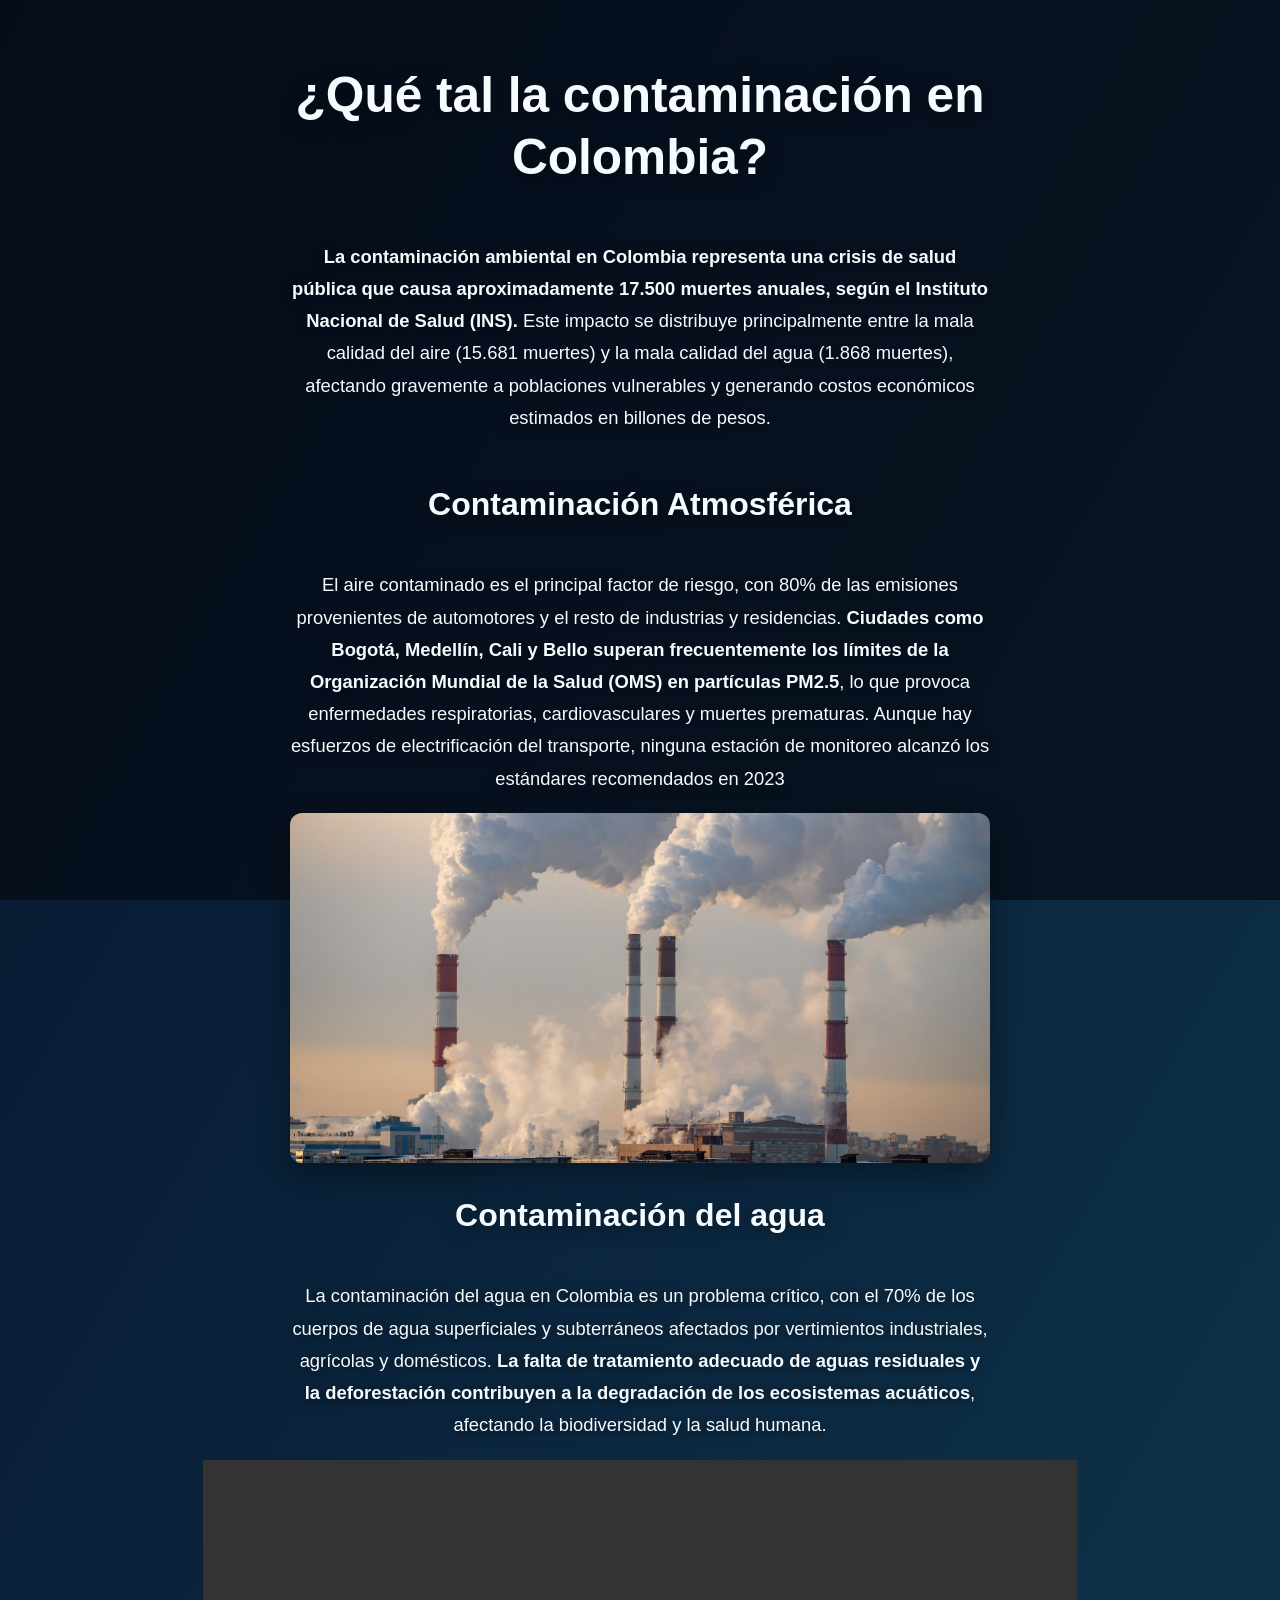
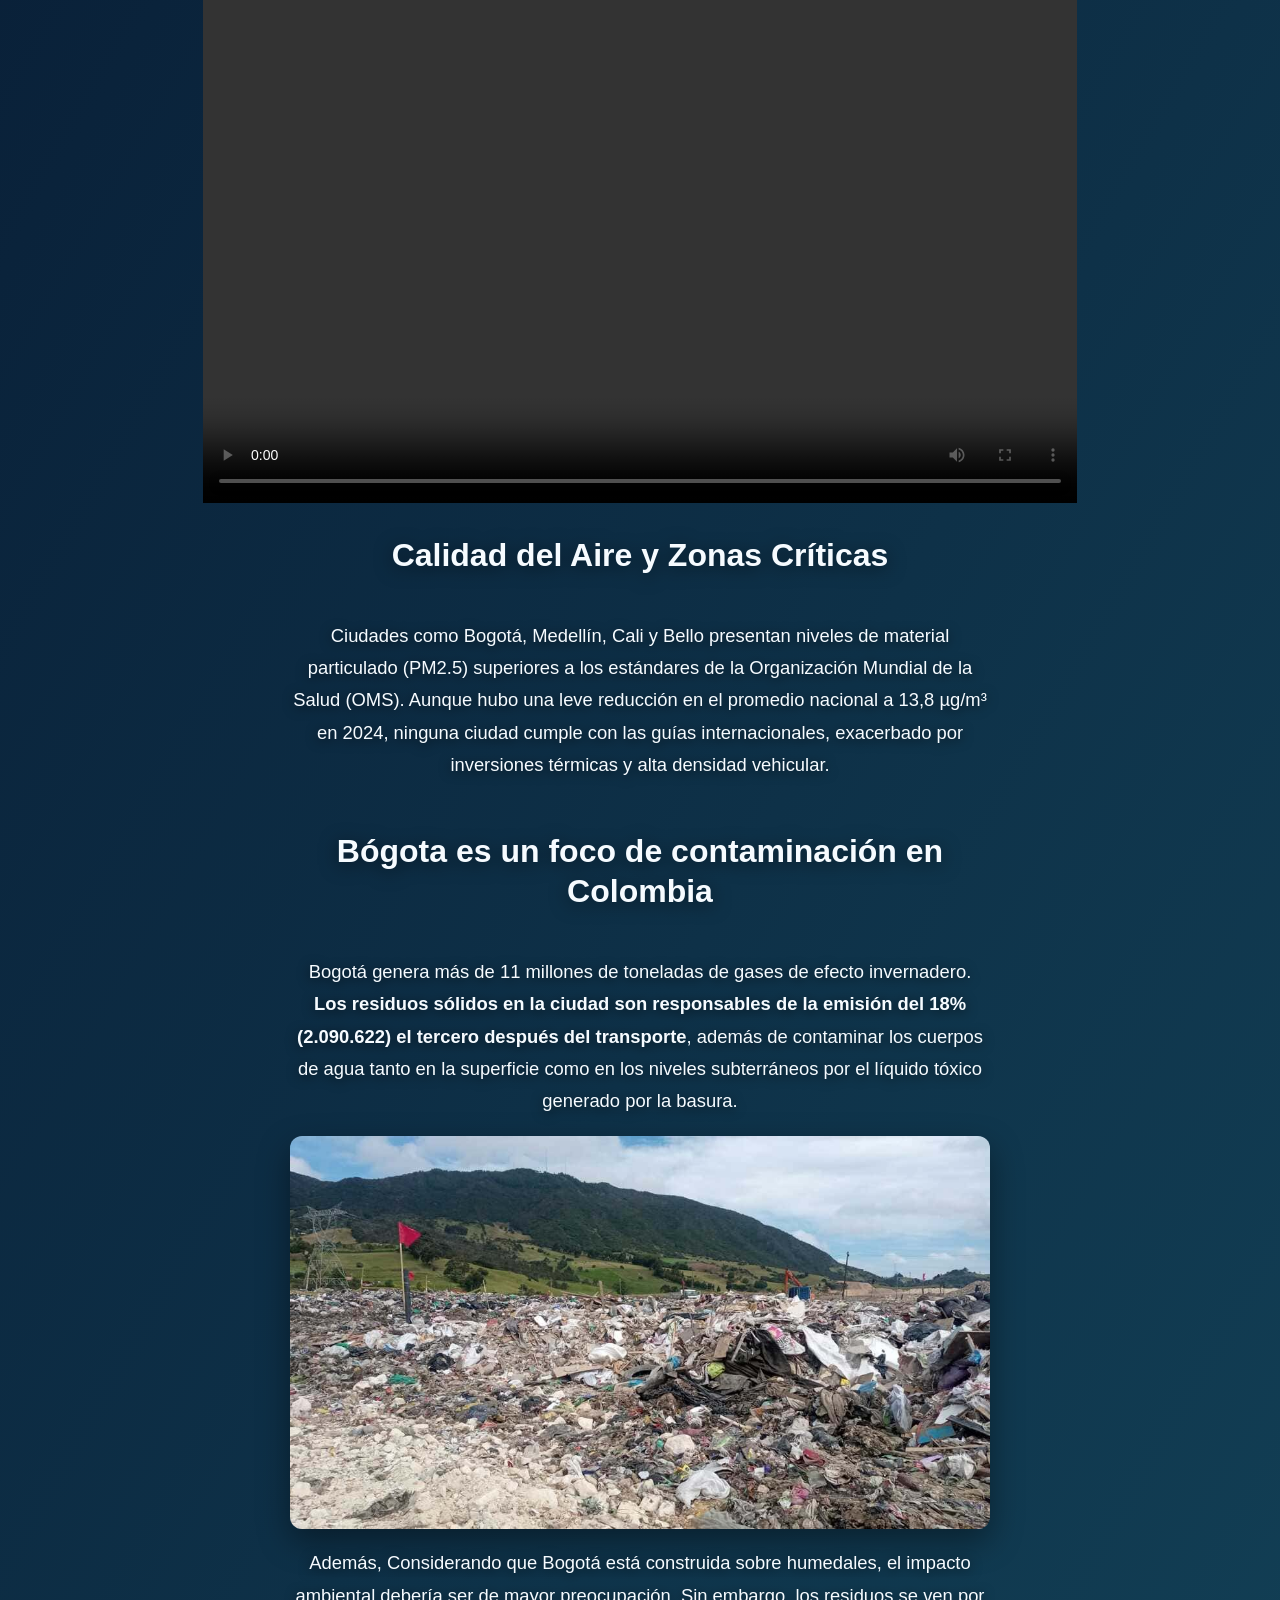
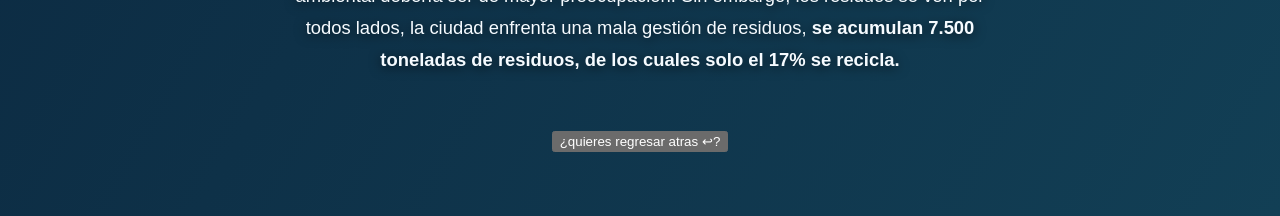
==== clase1.html @ 29dd5e0a "Actualización del proyecto" ====
<html>
    <head>
        <meta charset="UTF-8">
        <meta name="viewport" content="width=device-width, initial-scale=1.0">
        <link rel="stylesheet" href="estilos2.css">
        <title>Contaminación en Colombia</title>
    </head>
    <body>
        

        <canvas id="tendrils-canvas" aria-hidden="true"></canvas>
        <h1><strong>¿Qué tal la contaminación en Colombia?</strong></h1>
        
        <p><strong>La contaminación ambiental en Colombia representa una crisis de salud pública que causa aproximadamente 
        17.500 muertes anuales, según el Instituto Nacional de Salud (INS).</strong>  Este impacto se distribuye principalmente entre la mala calidad del aire 
        (15.681 muertes) y la mala calidad del agua (1.868 muertes), afectando gravemente a poblaciones vulnerables y generando costos económicos 
        estimados en billones de pesos.</p>

        <h2><strong>Contaminación Atmosférica</strong></h2>

        <p> El aire contaminado es el principal factor de riesgo, con 80% de las emisiones provenientes de 
        automotores y el resto de industrias y residencias. <strong> Ciudades como Bogotá, Medellín, Cali y Bello superan frecuentemente los límites de la 
        Organización Mundial de la Salud (OMS) en partículas PM2.5</strong>, lo que provoca enfermedades respiratorias, cardiovasculares y muertes prematuras.  
        Aunque hay esfuerzos de electrificación del transporte, ninguna estación de monitoreo alcanzó los 
        estándares recomendados en 2023</p>

        <img id="residuos3" src="residuos3.jpg" alt="Contaminación Ambiental" width="500" height="320">

        <h2><strong>Contaminación del agua</strong></h2>
        <p>La contaminación del agua en Colombia es un problema crítico, con el 70% de los cuerpos de agua superficiales y subterráneos 
            afectados por vertimientos industriales, agrícolas y domésticos. <strong> La falta de tratamiento adecuado de aguas residuales y la deforestación contribuyen a la degradación de los ecosistemas acuáticos</strong>, afectando la biodiversidad y la salud humana.</p>

        <video controls>
            <source src="video2.mp4" type="video/mp4">
                    </video>

        <h2><strong>Calidad del Aire y Zonas Críticas</strong></h2> 
        <p>Ciudades como Bogotá, Medellín, Cali y Bello presentan niveles de material particulado (PM2.5) superiores a los estándares de la Organización Mundial 
            de la Salud (OMS).  Aunque hubo una leve reducción en el promedio nacional a 13,8 µg/m³ en 2024, 
            ninguna ciudad cumple con las guías internacionales, exacerbado por inversiones térmicas y alta densidad vehicular. </p>

        <h2><strong>Bógota es un foco de contaminación en Colombia</strong></h2>

        <p>Bogotá genera más de 11 millones de toneladas de gases de efecto invernadero.<strong> Los residuos sólidos en la ciudad son responsables de la emisión del 18% (2.090.622) 
            el tercero después del transporte</strong>, además de contaminar los cuerpos de agua tanto en la superficie como en los niveles 
            subterráneos por el líquido tóxico generado por la basura.</p>

            <img id="residuos5" src="residuos5.jpg" alt="Contaminación Ambiental" width="312" height="200">
        
        <p>Además, Considerando que Bogotá está construida sobre humedales, el impacto ambiental debería ser de mayor preocupación.
        Sin embargo, los residuos se ven por todos lados, 
        la ciudad enfrenta una mala gestión de residuos, <strong> se acumulan 7.500 toneladas de residuos, 
        de los cuales solo el 17% se recicla.</strong></p>

        <p></p>
       

        <!-- DEYMAR NECESITO QUE LO SIGUIENTE SI O SI LO DEGE DE ULTIMO QUE ES EL BOTON DE RETORNO A LA PAGINA ANTERIORMENTE VISITADA-->

      <button id="btn-back"> ¿quieres regresar atras ↩? </button> 
      <!--btn-back es un identificador cuya fucion es asiganrle al boton un valor determinado, en este caso es "atras" o "back"-->
      <div id="preview-box"> 
        <iframe id="preview-iframe" src="" tittle= "vista previa"></iframe> <!--iframe Significa Inline Frame (marco en línea) 🖼️. Es una etiqueta especial que actúa como una "ventana" dentro de tu página web para cargar y mostrar otro documento HTML.-->
   
      </div>
      <script src="index.js"></script>
    </body>
</html>
---- estilos2.css ----
:root {
    color-scheme: dark;
}

html {
    min-height: 100%;
    overflow-x: hidden;
}

body {
    width: 100%;
    min-height: 100vh;
    margin: 0;
    padding: 32px 16px 64px;
    box-sizing: border-box;
    overflow-x: hidden;
    display: flex;
    flex-direction: column;
    align-items: center;
    text-align: center;
    color: #f6fbff;
    font-family: 'Orbitron', 'Inter', Arial, sans-serif;
    background: linear-gradient(120deg, #06152e, #123f55, #552d5f, #8c3d52, #124d5e, #06152e);
    background-size: 500% 500%;
    animation: cambiarFondo 18s ease infinite;

}

body::before {
    content: "";
    position: fixed;
    inset: 0;
    z-index: -1;
    pointer-events: none;
    background: rgba(2, 6, 18, 0.36);
}

#tendrils-canvas {
    position: fixed;
    inset: 0;
    z-index: 0;
    width: 100%;
    height: 100%;
    pointer-events: none;
}

body > :not(#tendrils-canvas) {
    position: relative;
    z-index: 1;
}

h1,
h2,
p,
img,
iframe {
    width: min(calc(100% - 16px), 700px);
    max-width: 100%;
    margin-left: auto;
    margin-right: auto;
    box-sizing: border-box;
}

h1,
h2 {
    line-height: 1.25;
    text-shadow: 0 3px 18px rgba(0, 0, 0, 0.55);
}

h1 {
    font-size: clamp(2rem, 5vw, 3.1rem);
}

h2 {
    margin-top: 2rem;
    font-size: clamp(1.35rem, 3vw, 2rem);
}

p {
    font-family: 'Inter', Arial, sans-serif;
    font-size: clamp(1rem, 1.8vw, 1.15rem);
    line-height: 1.75;
    text-shadow: 0 2px 12px rgba(0, 0, 0, 0.7);
}

img, iframe {
    height: auto;
    border-radius: 12px;
    box-shadow: 0 12px 32px rgba(0, 0, 0, 0.4);
    transition: transform 280ms ease, filter 280ms ease, box-shadow 280ms ease;
    will-change: transform, filter, box-shadow;
}

img:hover, iframe:hover
img:focus-visible, iframe:focus-visible {
    transform: translateY(-8px) scale(1.035);
    filter: brightness(1.28) saturate(1.3) contrast(1.08);
    box-shadow:
        0 0 10px rgba(255, 255, 255, 0.9),
        0 0 28px rgba(96, 218, 255, 0.8),
        0 18px 42px rgba(0, 0, 0, 0.65);
}

img:focus-visible, iframe:focus-visible {
    outline: 3px solid rgba(255, 255, 255, 0.95);
    outline-offset: 5px;
}

@keyframes cambiarFondo {
    0% { background-position: 0% 50%; }
    25% { background-position: 100% 20%; }
    50% { background-position: 80% 100%; }
    75% { background-position: 10% 80%; }
    100% { background-position: 0% 50%; }
}

@media (prefers-reduced-motion: reduce) {
    body {
        animation: none;
    }
}

video {
    width: 70%;
    height: 80%;
}

#preview-box {
    display: none;
}
body {
    transition: transform 0,6s ease;
}
animacion-salida{
    transform: translateX(100%);
}
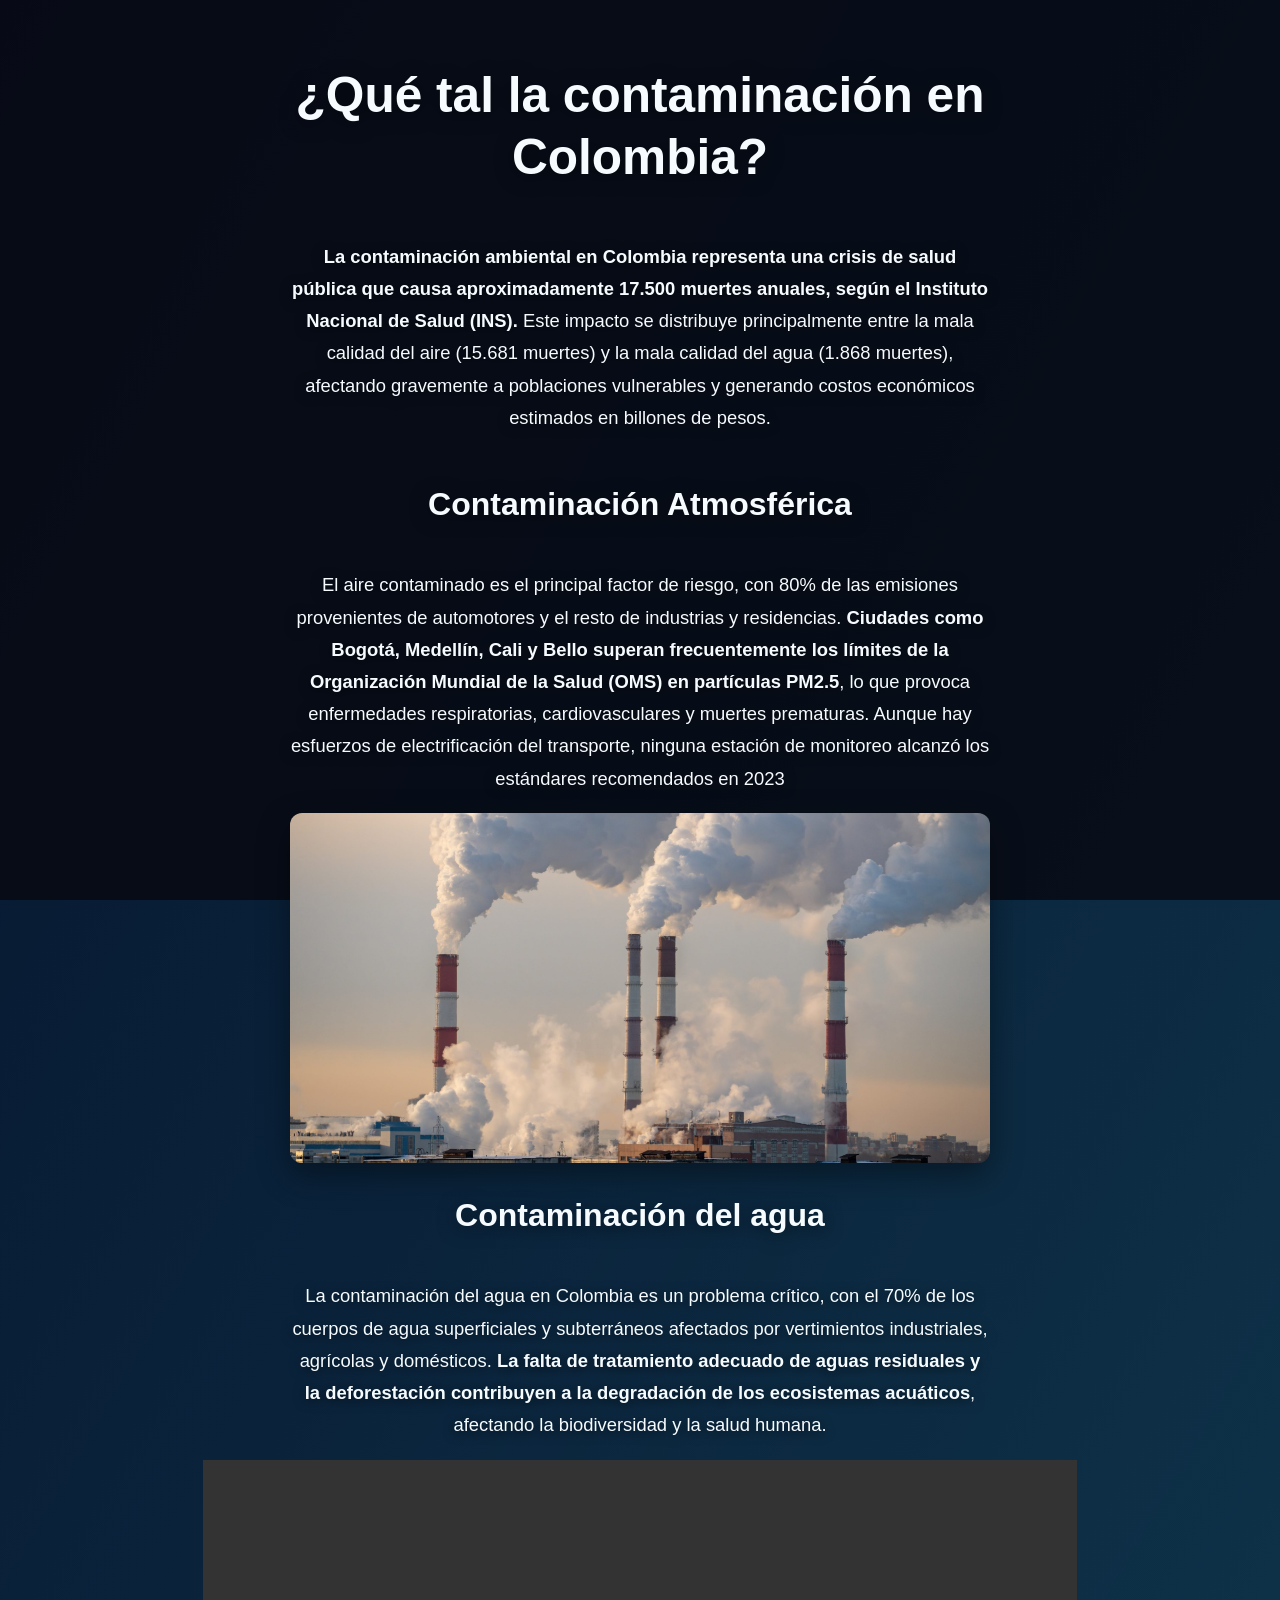
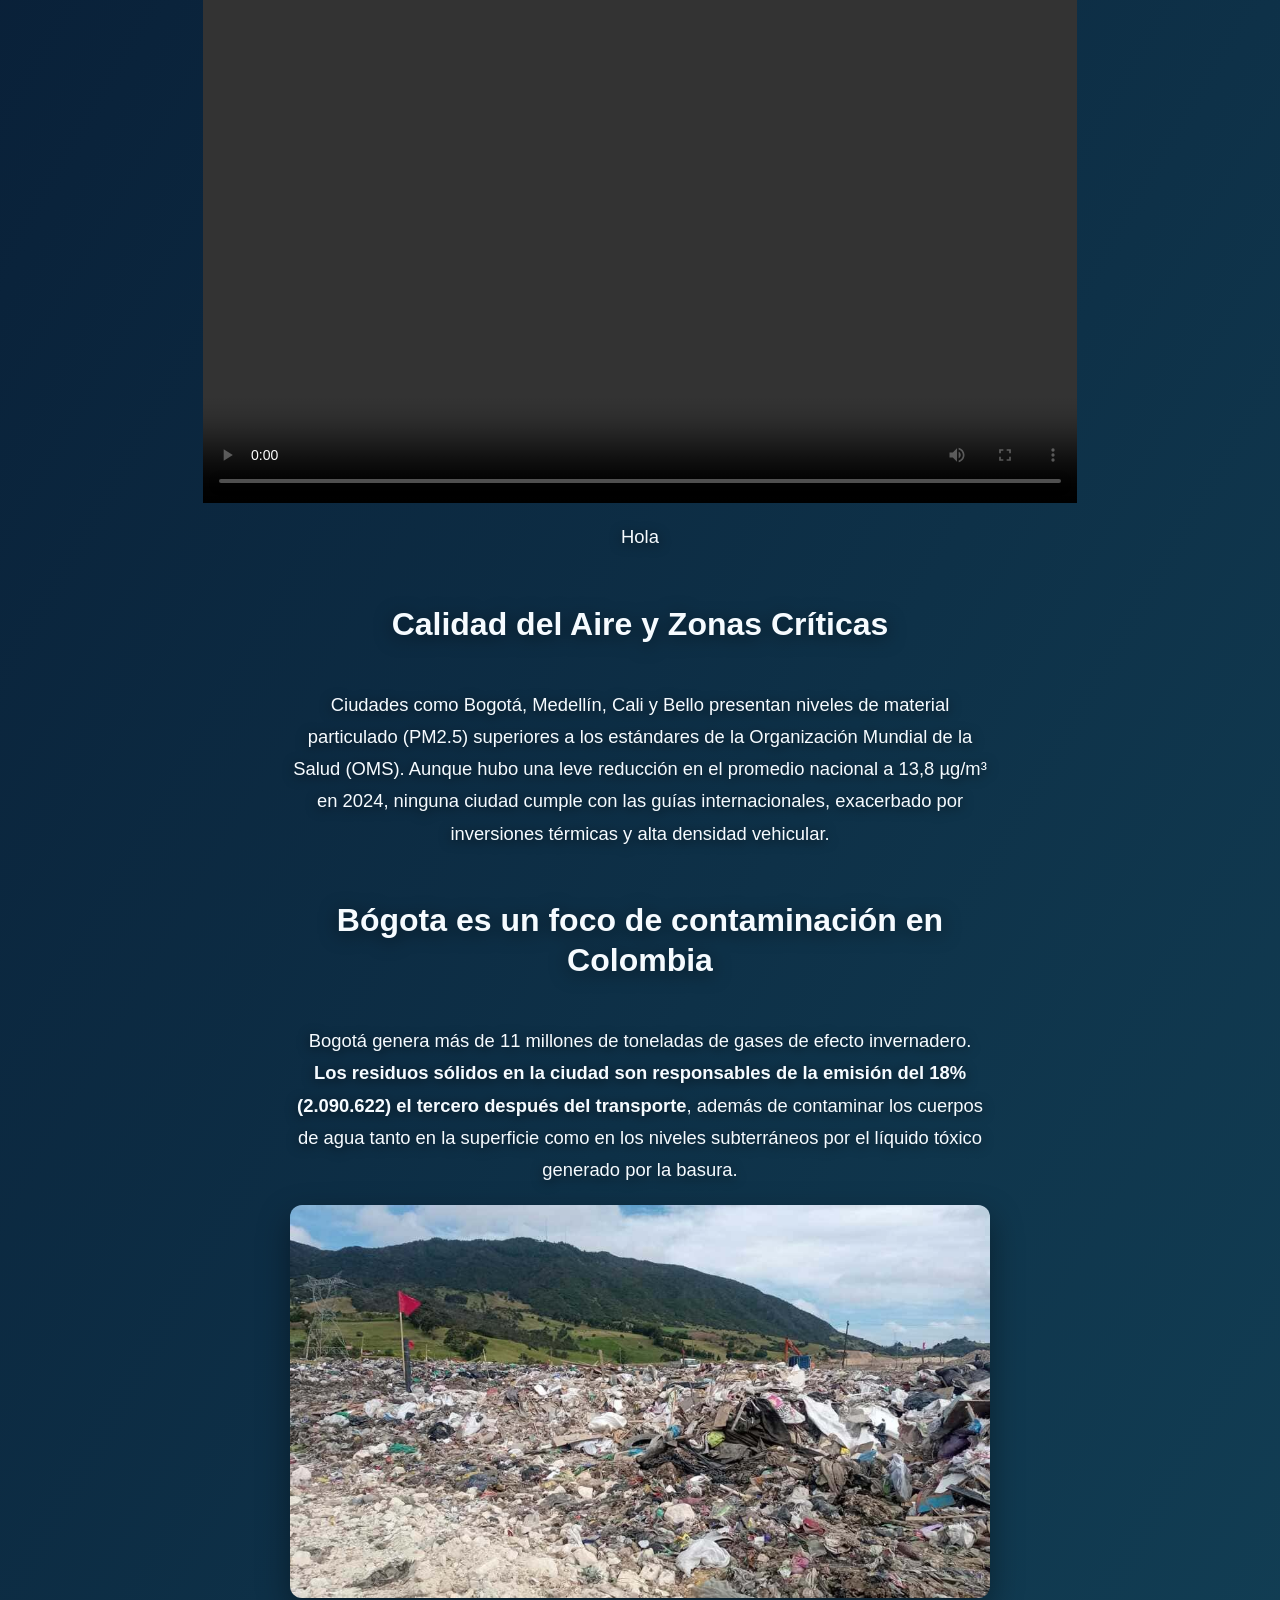
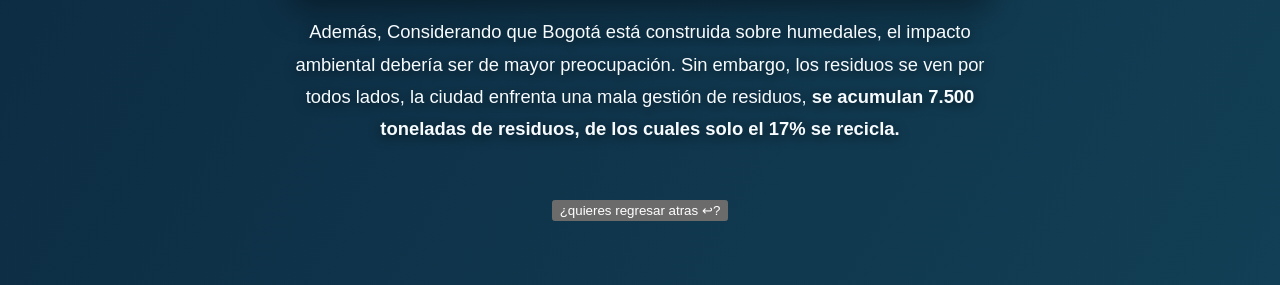
==== commit 8d99423d: "Actualización del proyecto" ====
--- a/clase1.html
+++ b/clase1.html
@@ -34,6 +34,7 @@
             <source src="video2.mp4" type="video/mp4">
                     </video>
 
+                  <p>Hola</p>
         <h2><strong>Calidad del Aire y Zonas Críticas</strong></h2> 
         <p>Ciudades como Bogotá, Medellín, Cali y Bello presentan niveles de material particulado (PM2.5) superiores a los estándares de la Organización Mundial 
             de la Salud (OMS).  Aunque hubo una leve reducción en el promedio nacional a 13,8 µg/m³ en 2024, 
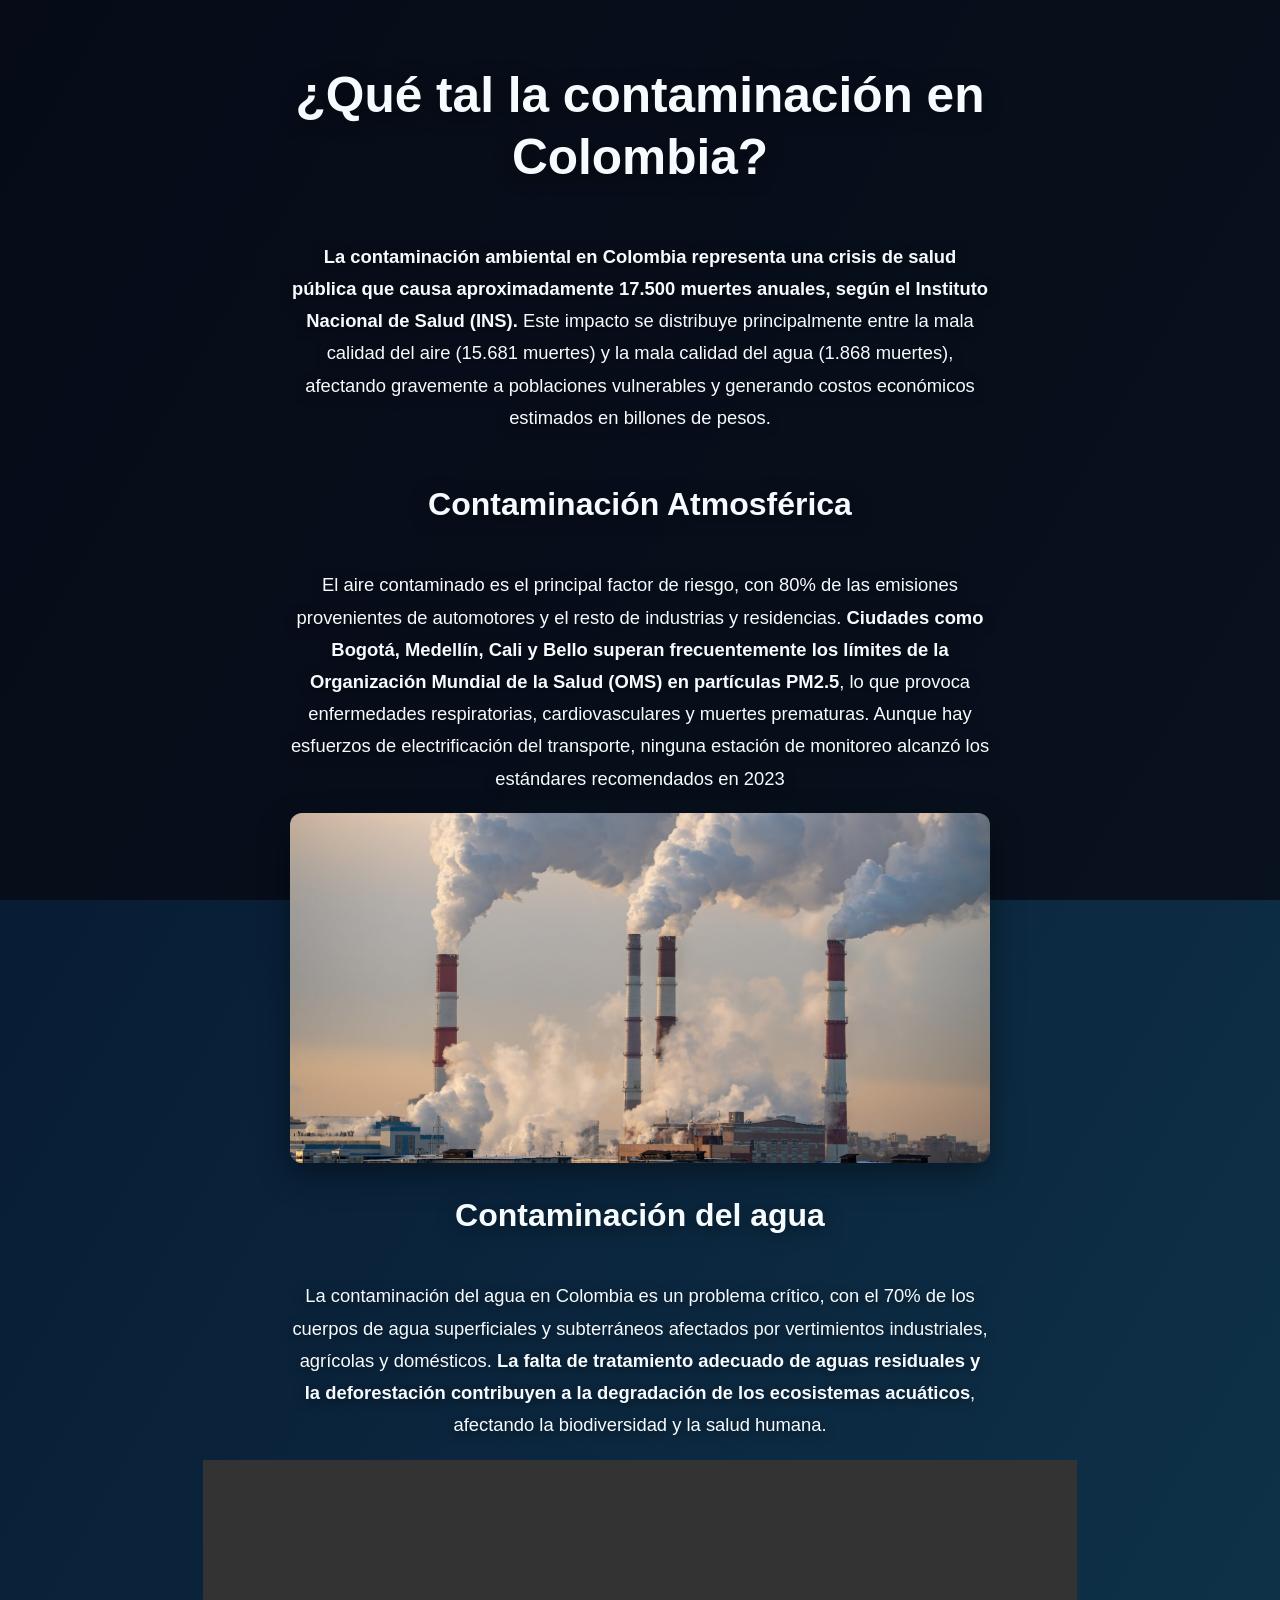
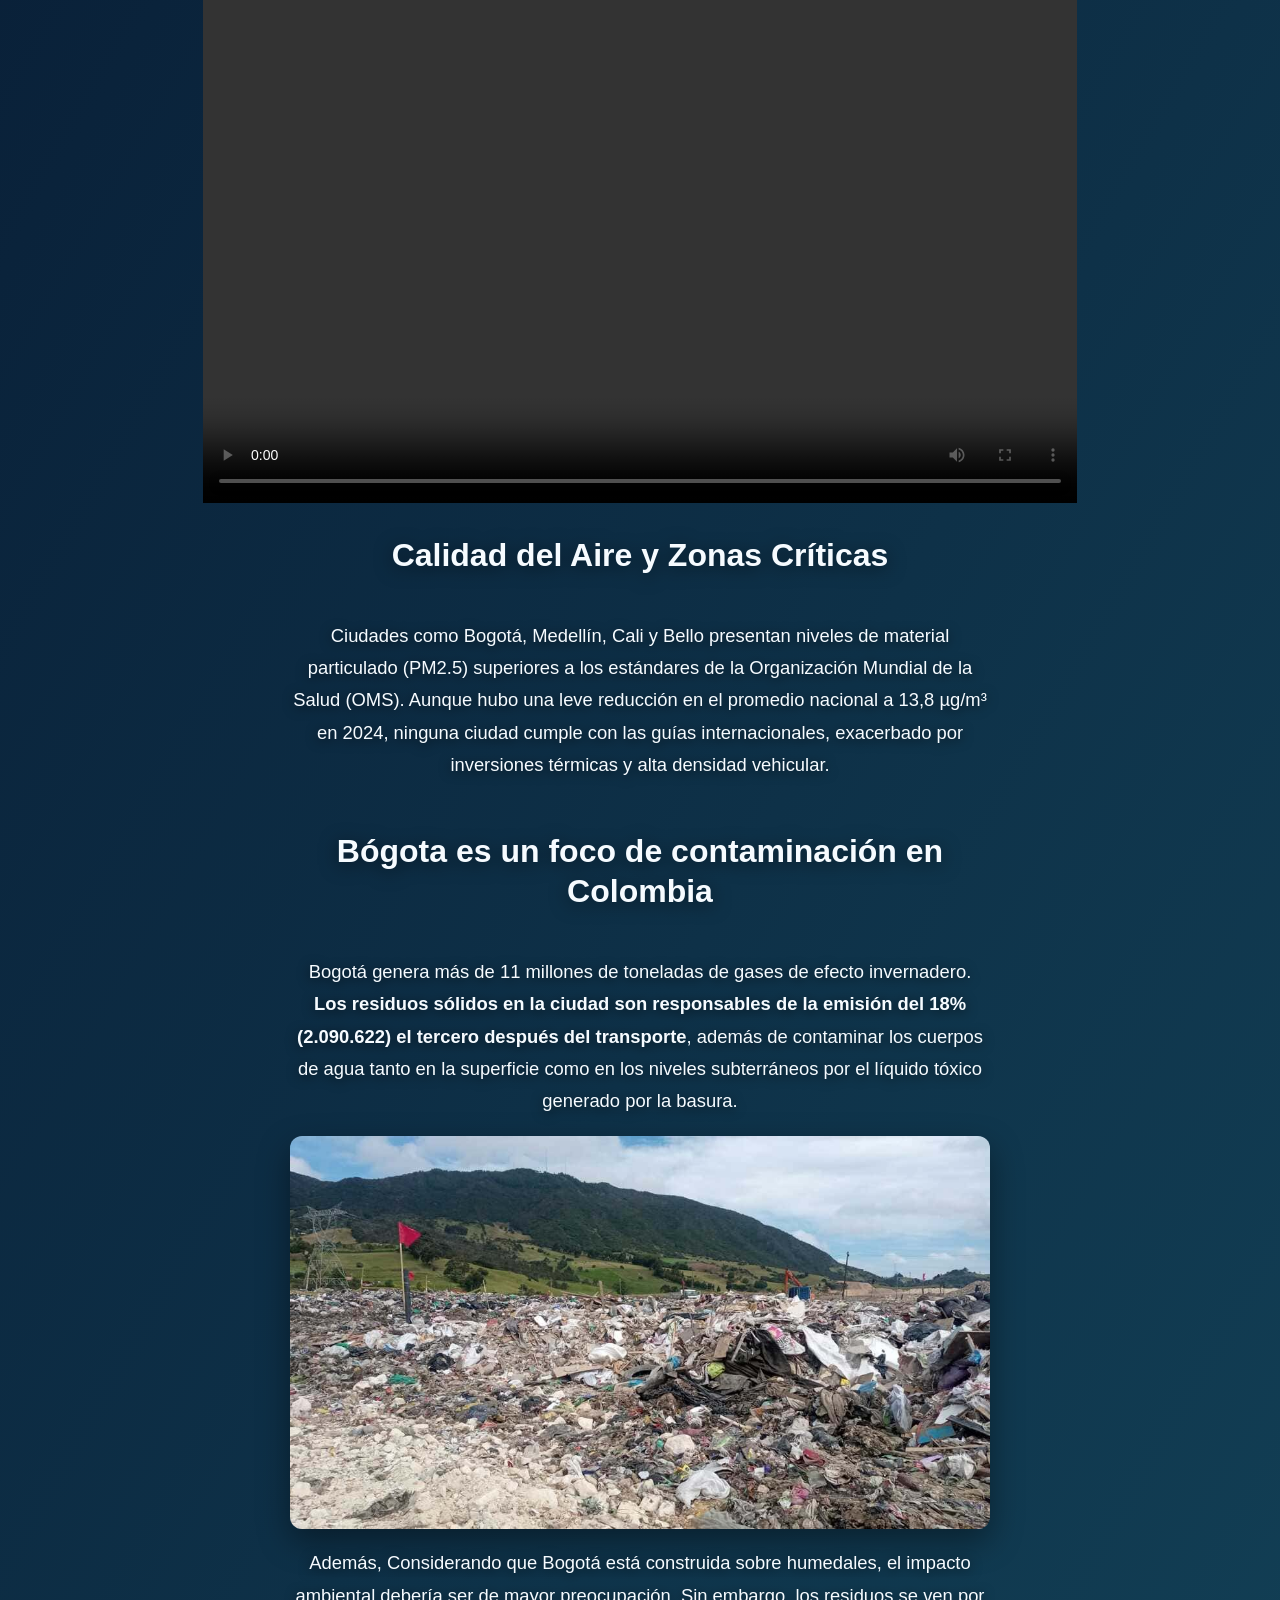
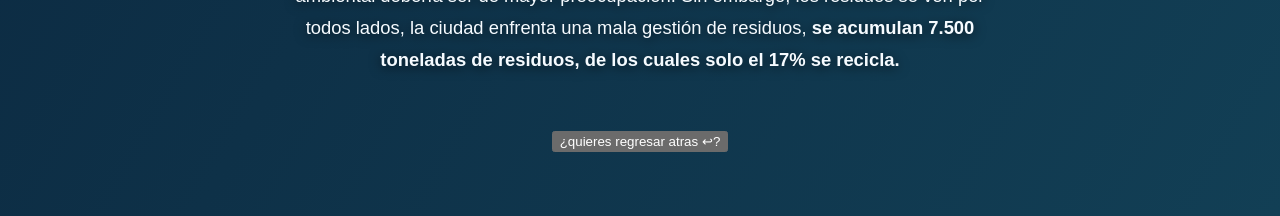
==== commit d23b3bea: "Actualización del proyecto" ====
--- a/clase1.html
+++ b/clase1.html
@@ -34,7 +34,6 @@
             <source src="video2.mp4" type="video/mp4">
                     </video>
 
-                  <p>Hola</p>
         <h2><strong>Calidad del Aire y Zonas Críticas</strong></h2> 
         <p>Ciudades como Bogotá, Medellín, Cali y Bello presentan niveles de material particulado (PM2.5) superiores a los estándares de la Organización Mundial 
             de la Salud (OMS).  Aunque hubo una leve reducción en el promedio nacional a 13,8 µg/m³ en 2024, 
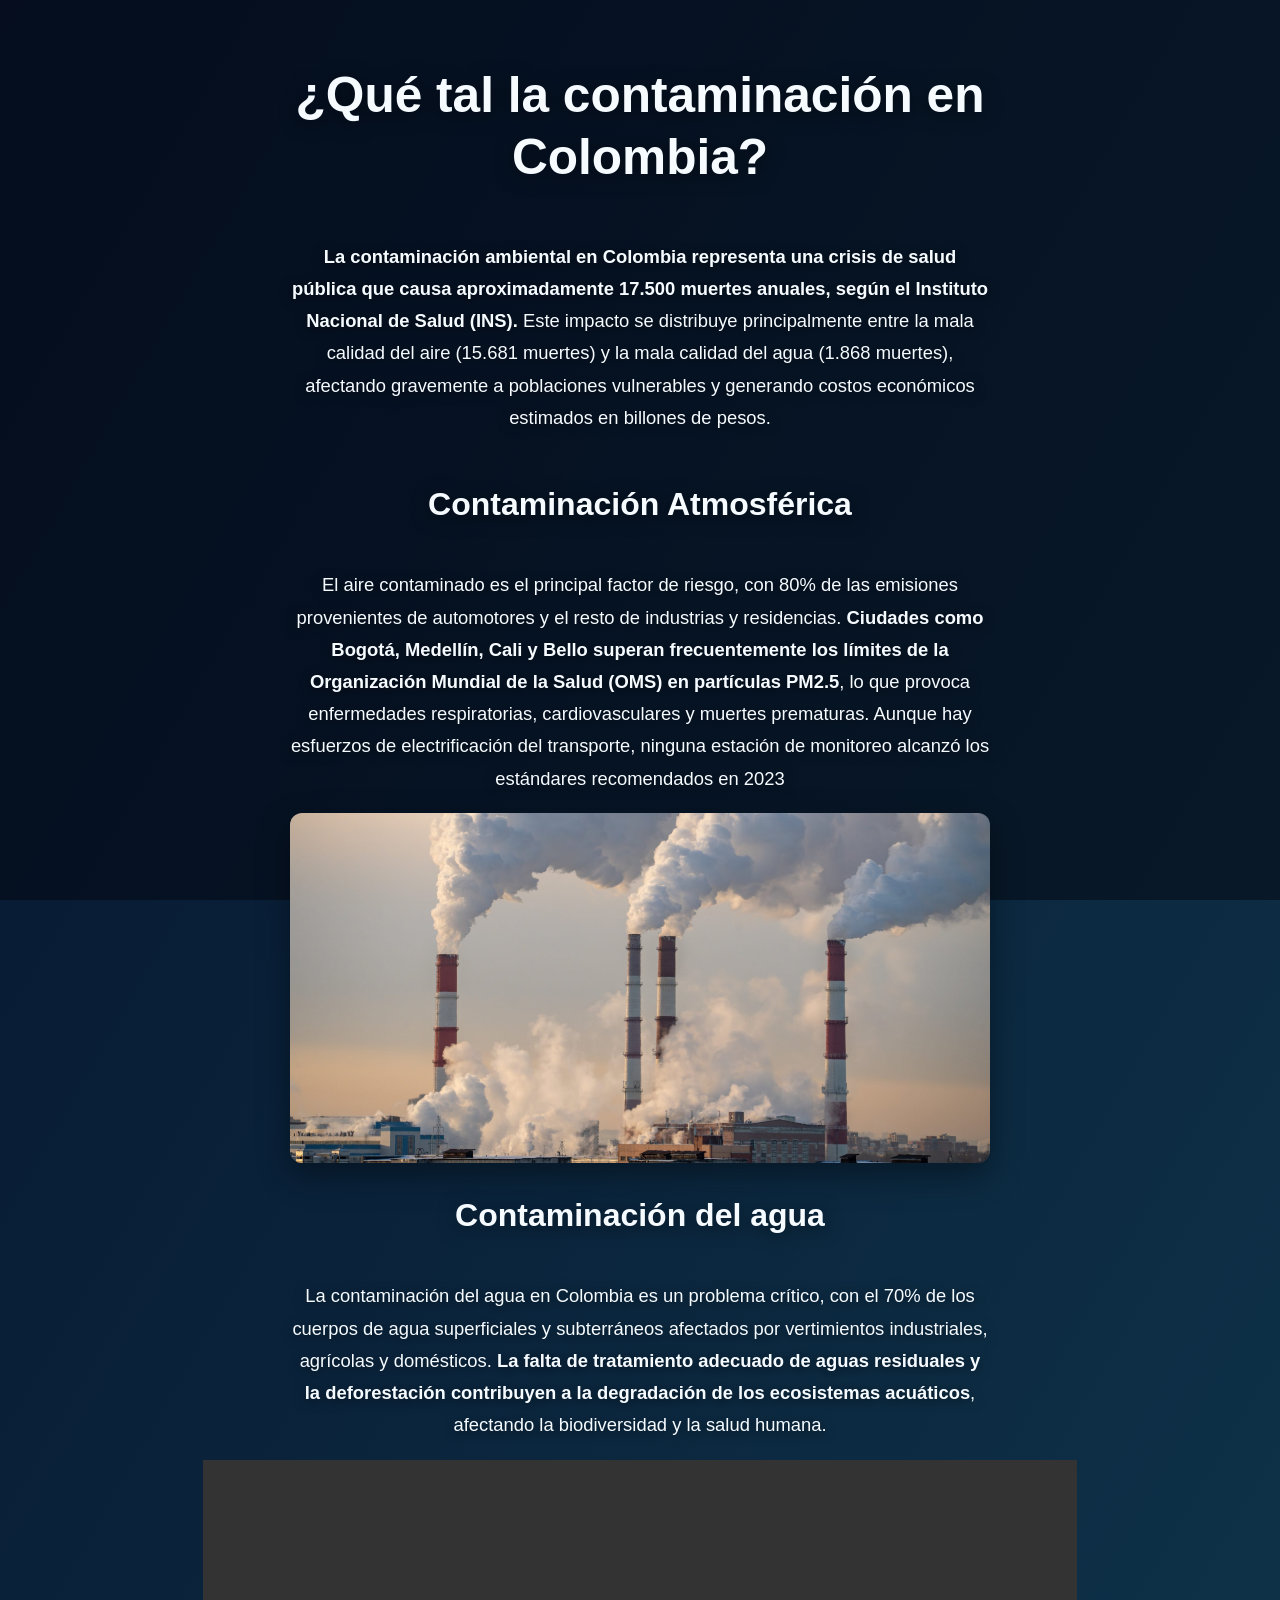
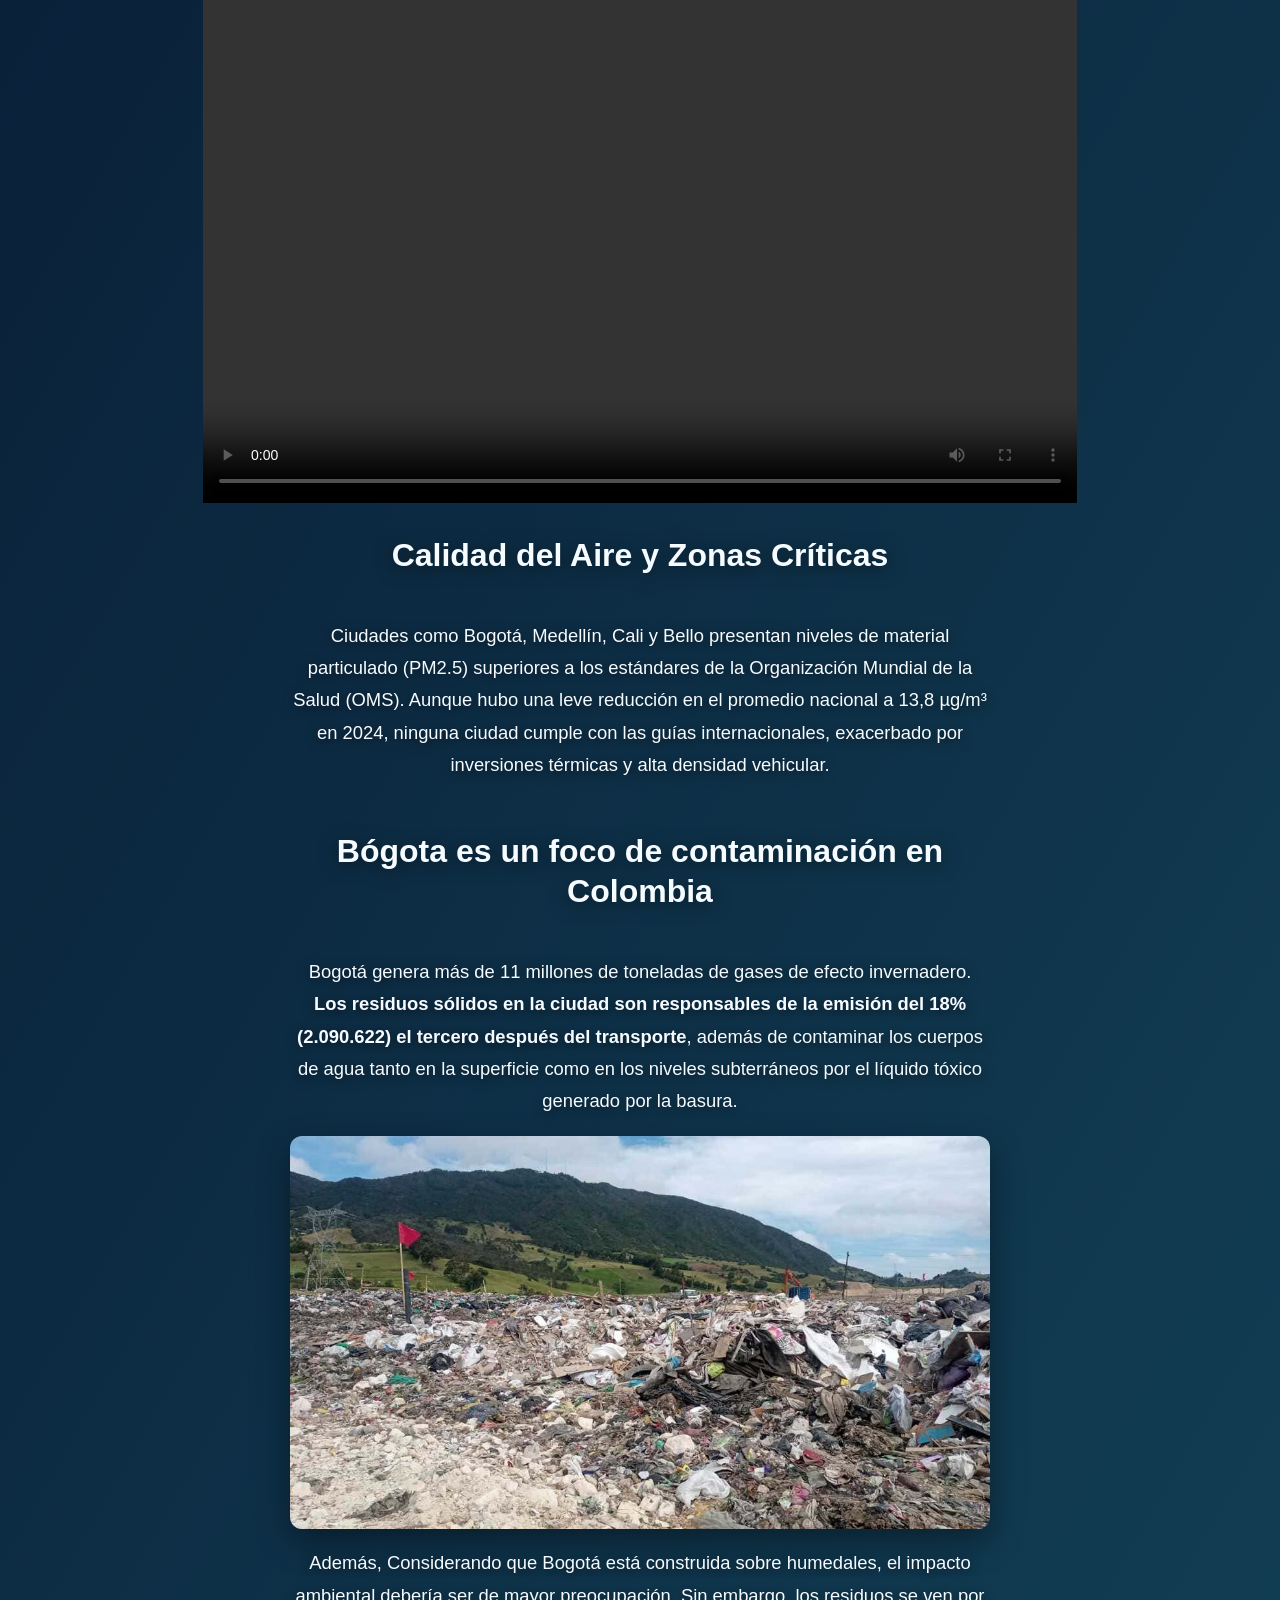
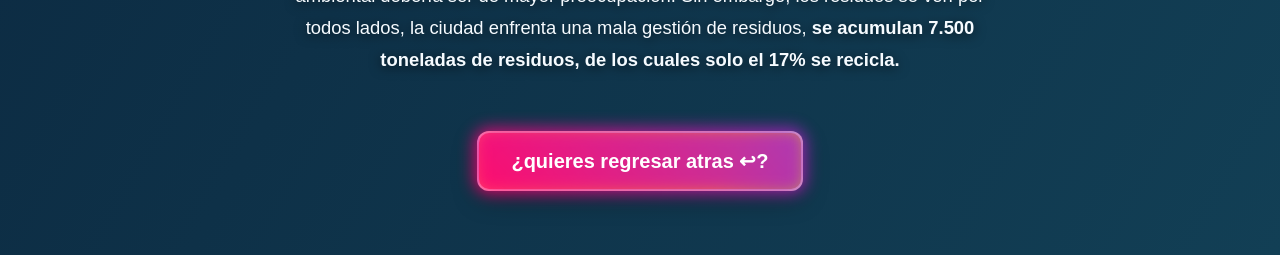
==== commit 583fe158: "Actualización del proyecto" ====
--- a/clase1.html
+++ b/clase1.html
@@ -2,7 +2,7 @@
     <head>
         <meta charset="UTF-8">
         <meta name="viewport" content="width=device-width, initial-scale=1.0">
-        <link rel="stylesheet" href="estilos2.css">
+        <link rel="stylesheet" href="estilos-clase1.css">
         <title>Contaminación en Colombia</title>
     </head>
     <body>
@@ -60,7 +60,7 @@
       <button id="btn-back"> ¿quieres regresar atras ↩? </button> 
       <!--btn-back es un identificador cuya fucion es asiganrle al boton un valor determinado, en este caso es "atras" o "back"-->
       <div id="preview-box"> 
-        <iframe id="preview-iframe" src="" tittle= "vista previa"></iframe> <!--iframe Significa Inline Frame (marco en línea) 🖼️. Es una etiqueta especial que actúa como una "ventana" dentro de tu página web para cargar y mostrar otro documento HTML.-->
+        <iframe id="preview-iframe" src="index.html" tittle= "vista previa"></iframe> <!--iframe Significa Inline Frame (marco en línea) 🖼️. Es una etiqueta especial que actúa como una "ventana" dentro de tu página web para cargar y mostrar otro documento HTML.-->
    
       </div>
       <script src="index.js"></script>
--- a/estilos-clase1.css
+++ b/estilos-clase1.css
@@ -0,0 +1,202 @@
+:root {
+    color-scheme: dark;
+}
+
+html {
+    min-height: 100%;
+    overflow-x: hidden;
+}
+
+body {
+    width: 100%;
+    min-height: 100vh;
+    margin: 0;
+    padding: 32px 16px 64px;
+    box-sizing: border-box;
+    overflow-x: hidden;
+    display: flex;
+    flex-direction: column;
+    align-items: center;
+    text-align: center;
+    color: #f6fbff;
+    font-family: 'Orbitron', 'Inter', Arial, sans-serif;
+    background: linear-gradient(120deg, #06152e, #123f55, #552d5f, #8c3d52, #124d5e, #06152e);
+    background-size: 500% 500%;
+    animation: cambiarFondo 18s ease infinite;
+
+}
+
+body::before {
+    content: "";
+    position: fixed;
+    inset: 0;
+    z-index: -1;
+    pointer-events: none;
+    background: rgba(2, 6, 18, 0.36);
+}
+
+#tendrils-canvas {
+    position: fixed;
+    inset: 0;
+    z-index: 0;
+    width: 100%;
+    height: 100%;
+    pointer-events: none;
+}
+
+body > :not(#tendrils-canvas) {
+    position: relative;
+    z-index: 1;
+}
+
+h1,
+h2,
+p,
+img,
+iframe {
+    width: min(calc(100% - 16px), 700px);
+    max-width: 100%;
+    margin-left: auto;
+    margin-right: auto;
+    box-sizing: border-box;
+}
+
+h1,
+h2 {
+    line-height: 1.25;
+    text-shadow: 0 3px 18px rgba(0, 0, 0, 0.55);
+}
+
+h1 {
+    font-size: clamp(2rem, 5vw, 3.1rem);
+}
+
+h2 {
+    margin-top: 2rem;
+    font-size: clamp(1.35rem, 3vw, 2rem);
+}
+
+p {
+    font-family: 'Inter', Arial, sans-serif;
+    font-size: clamp(1rem, 1.8vw, 1.15rem);
+    line-height: 1.75;
+    text-shadow: 0 2px 12px rgba(0, 0, 0, 0.7);
+}
+
+img, iframe {
+    height: auto;
+    border-radius: 12px;
+    box-shadow: 0 12px 32px rgba(0, 0, 0, 0.4);
+    transition: transform 280ms ease, filter 280ms ease, box-shadow 280ms ease;
+    will-change: transform, filter, box-shadow;
+}
+
+img:hover, iframe:hover
+img:focus-visible, iframe:focus-visible {
+    transform: translateY(-8px) scale(1.035);
+    filter: brightness(1.28) saturate(1.3) contrast(1.08);
+    box-shadow:
+        0 0 10px rgba(255, 255, 255, 0.9),
+        0 0 28px rgba(96, 218, 255, 0.8),
+        0 18px 42px rgba(0, 0, 0, 0.65);
+}
+
+img:focus-visible, iframe:focus-visible {
+    outline: 3px solid rgba(255, 255, 255, 0.95);
+    outline-offset: 5px;
+}
+
+@keyframes cambiarFondo {
+    0% { background-position: 0% 50%; }
+    25% { background-position: 100% 20%; }
+    50% { background-position: 80% 100%; }
+    75% { background-position: 10% 80%; }
+    100% { background-position: 0% 50%; }
+}
+
+@media (prefers-reduced-motion: reduce) {
+    body {
+        animation: none;
+    }
+}
+
+video {
+    width: 70%;
+    height: 80%;
+}
+
+#preview-box {
+    display: none;
+}
+body {
+    transition: transform 0.6s ease;
+}
+body.animacion-salida {
+    transform: translateX(100%);
+}
+/* Configuración del contenedor flotante */
+#preview-box {
+  position: fixed;
+  display: none;
+  pointer-events: none; /* Evita que la ventana interfiera con el clic del ratón */
+  z-index: 1000;
+  width: 250px;
+  height: 180px;
+  border: 1px solid #444;
+  background-color: #000;
+}
+
+#preview-iframe {
+  width: 100%;
+  height: 100%;
+  border: none;
+}
+
+button {
+    position: relative;
+    z-index: 0;
+    padding: 16px 32px;
+    border: 2px solid rgba(255, 255, 255, 0.7);
+    border-radius: 12px;
+    color: white;
+    font-size: 20px;
+    font-weight: bold;
+    background: linear-gradient(120deg, #ff4d6d, #ff9f1c, #2ec4b6, #4361ee, #b5179e);
+    background-size: 300% 300%;
+    box-shadow: 0 8px 24px rgba(0, 0, 0, 0.35);
+    cursor: pointer;
+    animation: glowing 8s ease infinite;
+    transition: transform 0.25s ease, box-shadow 0.25s ease, filter 0.25s ease;
+}
+
+button::before {
+    content: "";
+    position: absolute;
+    inset: -5px;
+    z-index: -1;
+    border-radius: 15px;
+    background: linear-gradient(47deg, #ff006e, #8338ec, #3a86ff, #06d6a0, #c8a2c8, #ff006e);
+    background-size: 800%;
+    filter: blur(8px);
+    opacity: 0.85;
+    animation: glowing 8s linear infinite;
+}
+
+button:hover,
+button:focus-visible {
+    transform: translateY(-3px) scale(1.02);
+    box-shadow: 0 12px 32px rgba(67, 97, 238, 0.55);
+    filter: saturate(1.25) brightness(1.1);
+}
+
+button:focus-visible {
+    outline: 3px solid white;
+    outline-offset: 4px;
+}
+
+@keyframes glowing {
+    0% { background-position: 0 0; }
+    50% { background-position: 100% 0; }
+    100% { background-position: 0 0; }
+}
+
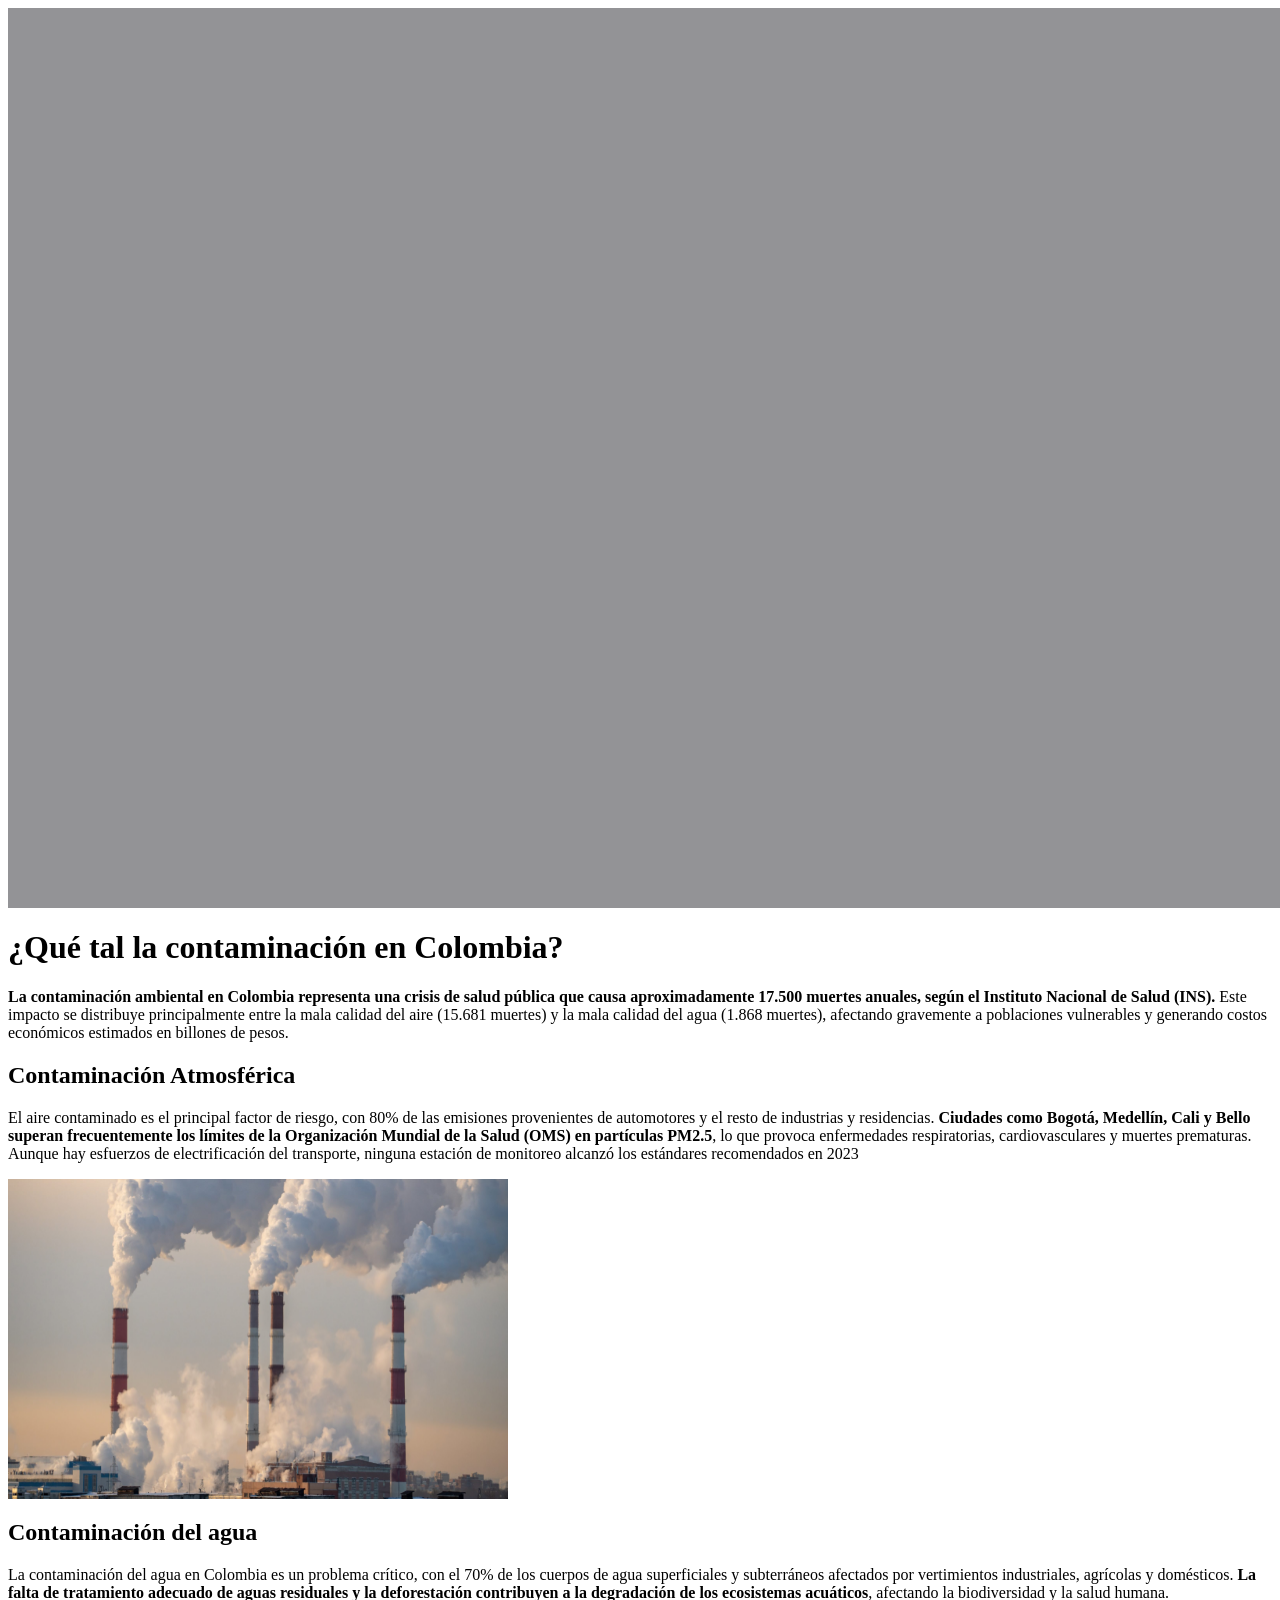
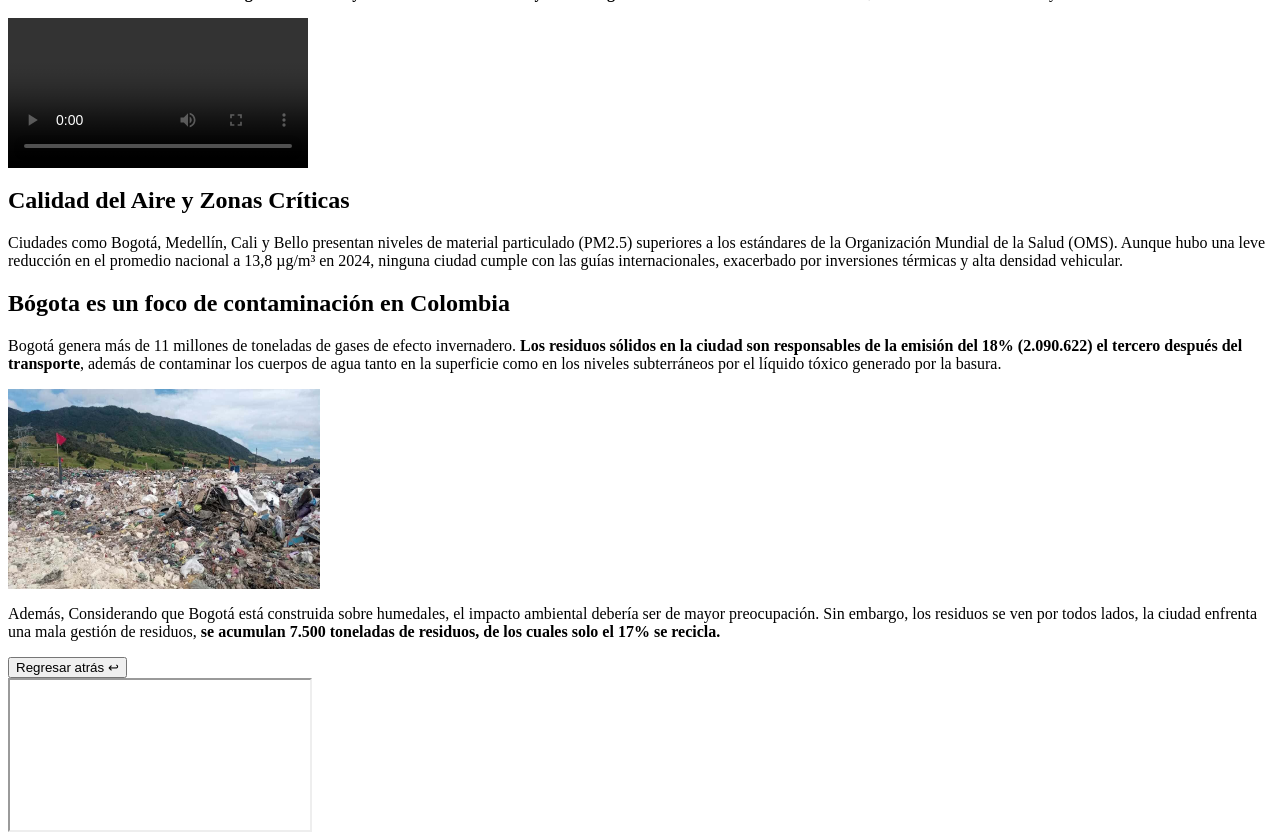
==== commit 02f16ae8: "Actualización del proyecto" ====
--- a/clase1.html
+++ b/clase1.html
@@ -2,7 +2,7 @@
     <head>
         <meta charset="UTF-8">
         <meta name="viewport" content="width=device-width, initial-scale=1.0">
-        <link rel="stylesheet" href="estilos-clase1.css">
+        <link rel="stylesheet" href="estilos-clase1.cssP">
         <title>Contaminación en Colombia</title>
     </head>
     <body>
@@ -55,13 +55,12 @@
         <p></p>
        
 
-        <!-- DEYMAR NECESITO QUE LO SIGUIENTE SI O SI LO DEGE DE ULTIMO QUE ES EL BOTON DE RETORNO A LA PAGINA ANTERIORMENTE VISITADA-->
+        
 
-      <button id="btn-back"> ¿quieres regresar atras ↩? </button> 
-      <!--btn-back es un identificador cuya fucion es asiganrle al boton un valor determinado, en este caso es "atras" o "back"-->
+      <button id="btn-back"> Regresar atrás ↩ </button> 
+      
       <div id="preview-box"> 
-        <iframe id="preview-iframe" src="index.html" tittle= "vista previa"></iframe> <!--iframe Significa Inline Frame (marco en línea) 🖼️. Es una etiqueta especial que actúa como una "ventana" dentro de tu página web para cargar y mostrar otro documento HTML.-->
-   
+        <iframe id="preview-iframe" src="" tittle= "vista previa"></iframe>
       </div>
       <script src="index.js"></script>
     </body>
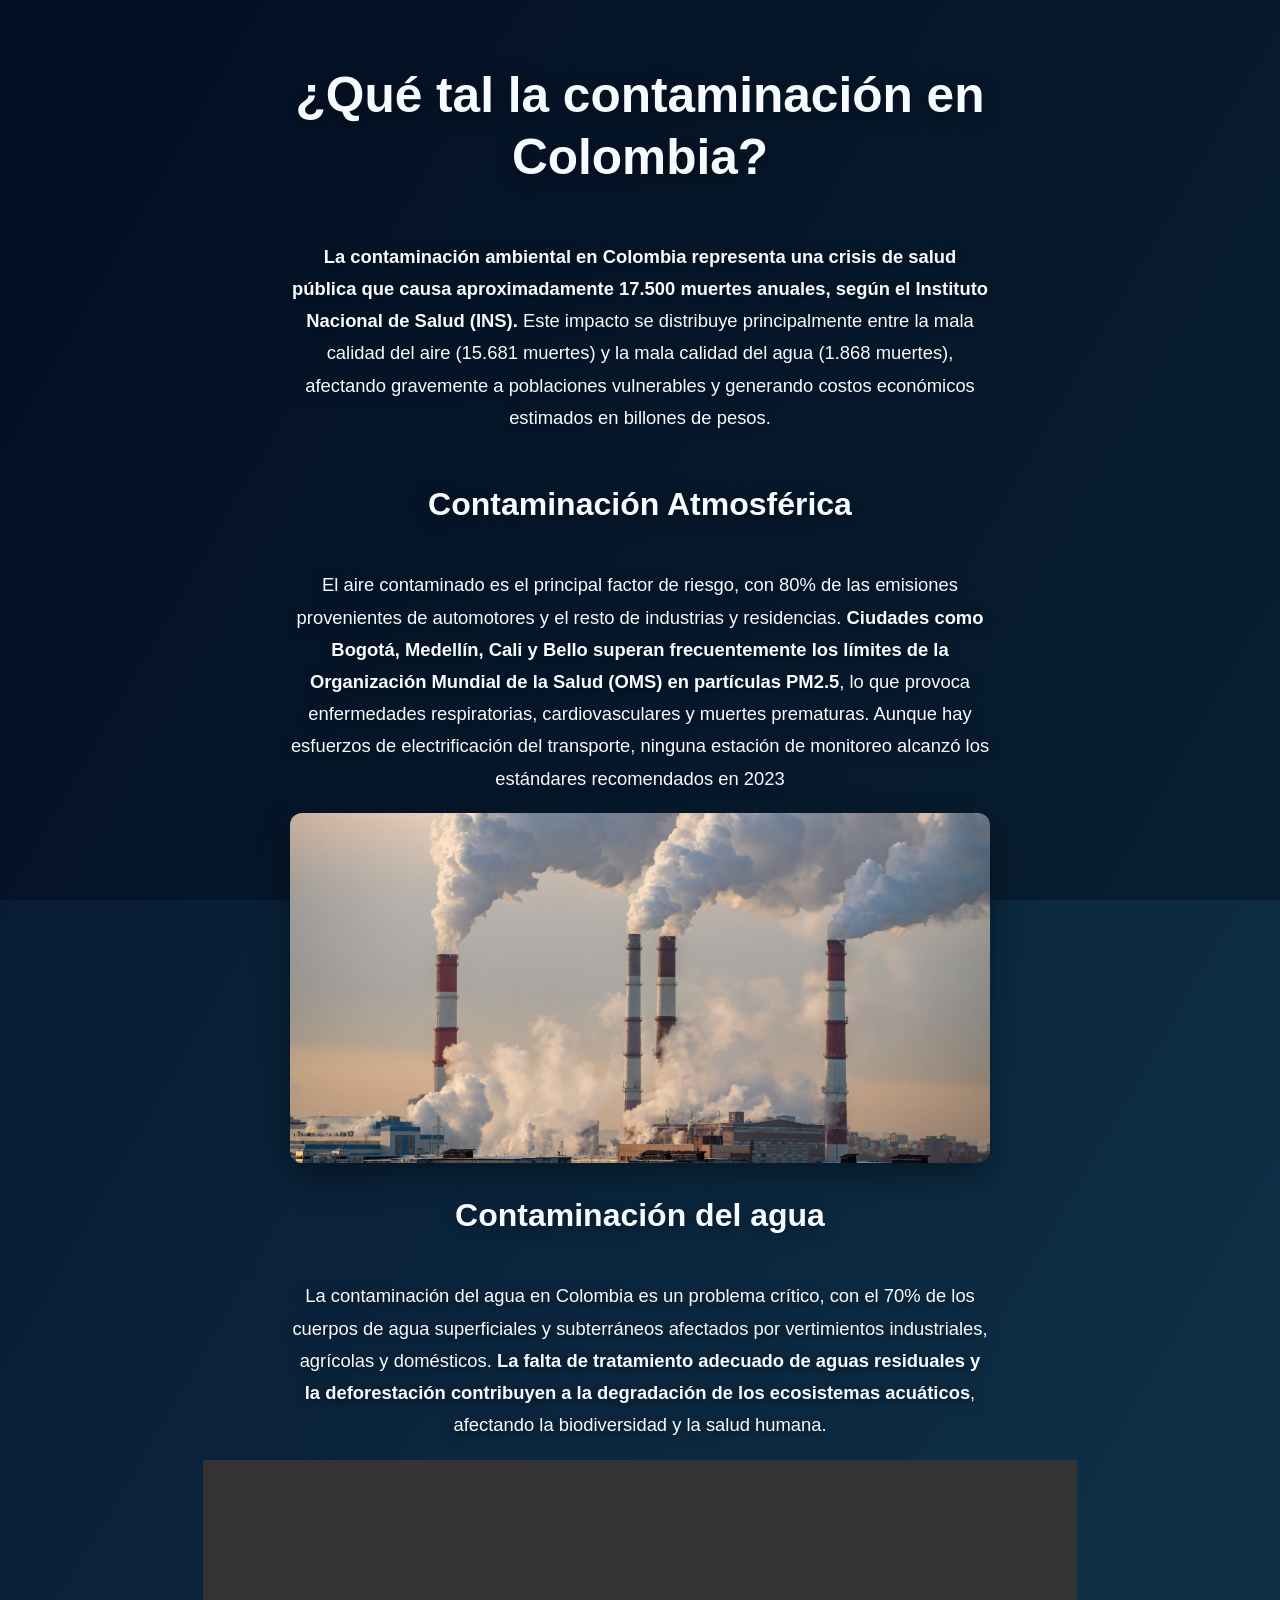
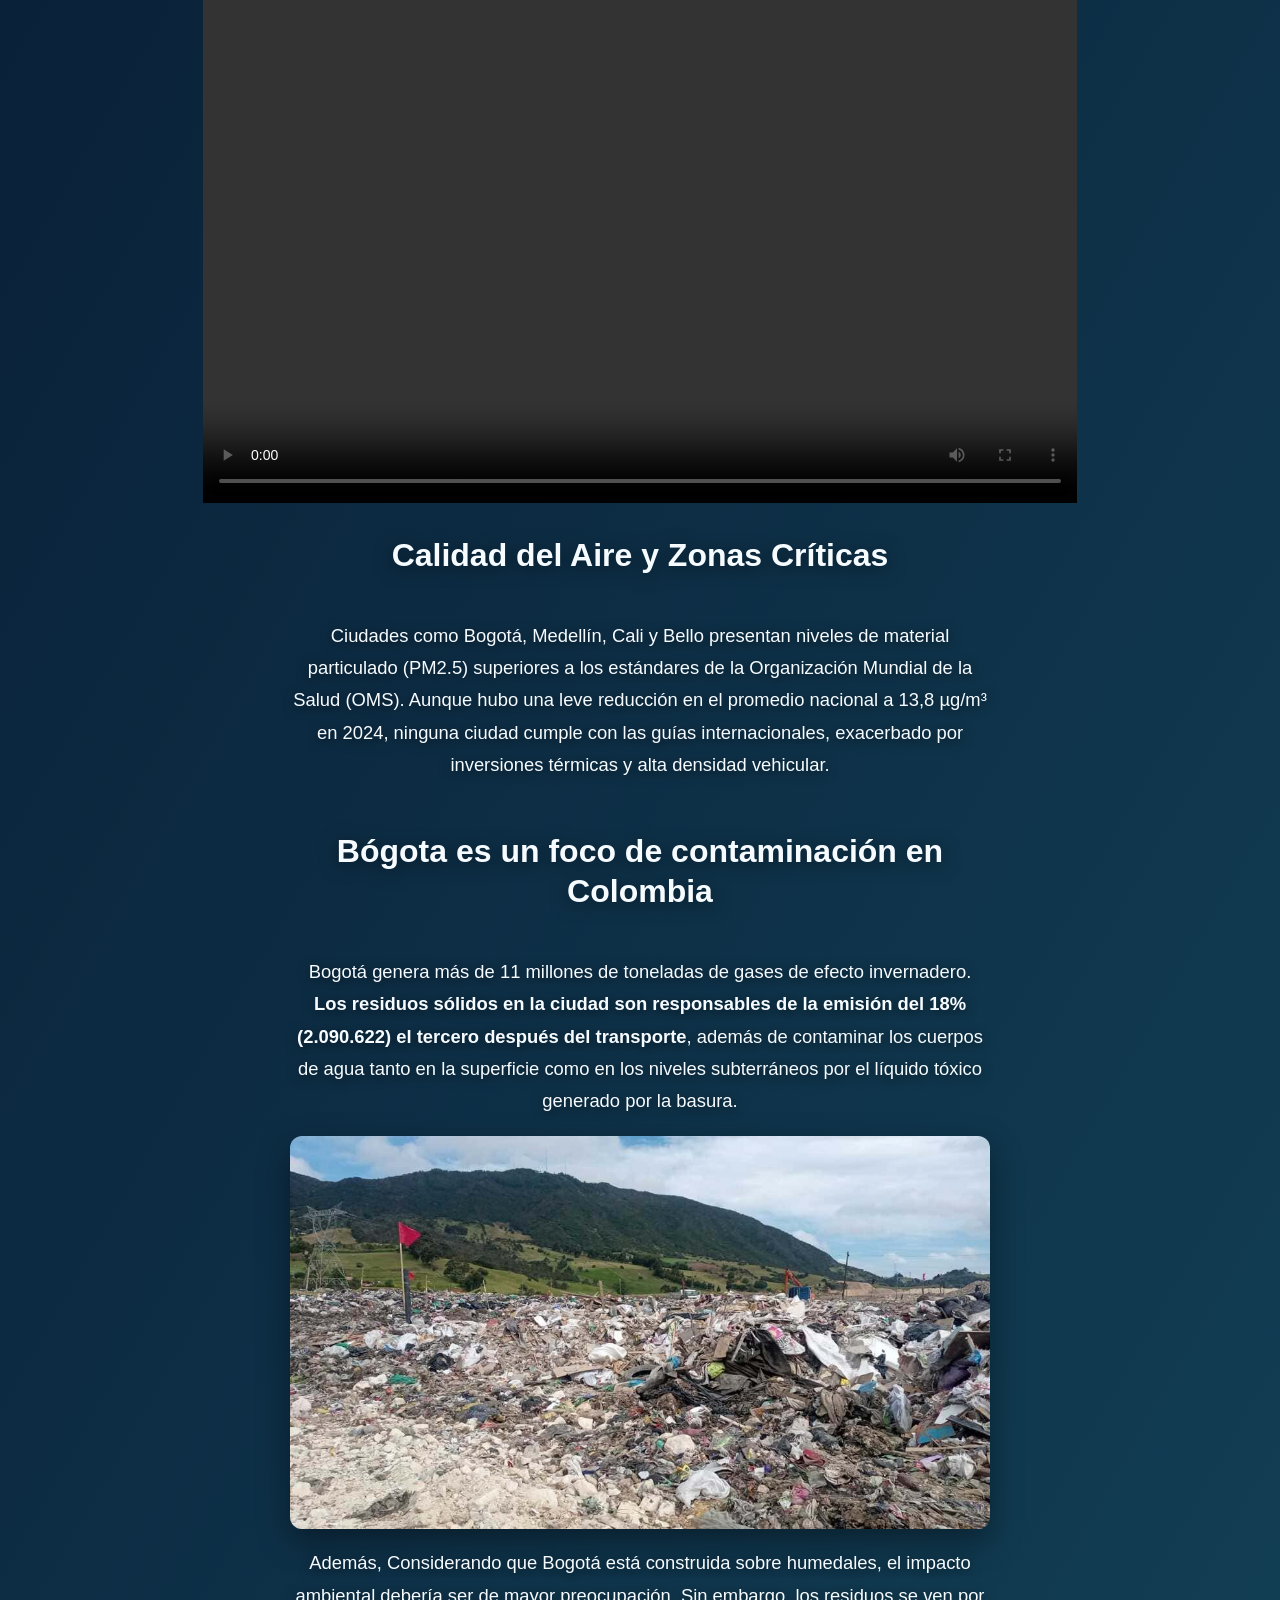
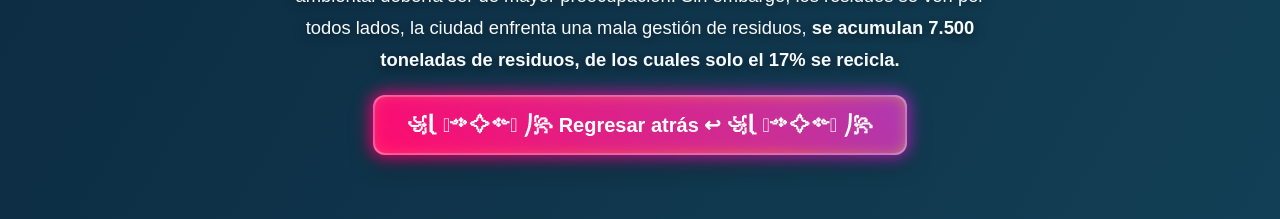
==== commit 0c9a6f7d: "Actualización del proyecto" ====
--- a/clase1.html
+++ b/clase1.html
@@ -2,7 +2,7 @@
     <head>
         <meta charset="UTF-8">
         <meta name="viewport" content="width=device-width, initial-scale=1.0">
-        <link rel="stylesheet" href="estilos-clase1.cssP">
+        <link rel="stylesheet" href="estilos-clase1.css">
         <title>Contaminación en Colombia</title>
     </head>
     <body>
@@ -32,7 +32,7 @@
 
         <video controls>
             <source src="video2.mp4" type="video/mp4">
-                    </video>
+        </video>
 
         <h2><strong>Calidad del Aire y Zonas Críticas</strong></h2> 
         <p>Ciudades como Bogotá, Medellín, Cali y Bello presentan niveles de material particulado (PM2.5) superiores a los estándares de la Organización Mundial 
@@ -51,13 +51,11 @@
         Sin embargo, los residuos se ven por todos lados, 
         la ciudad enfrenta una mala gestión de residuos, <strong> se acumulan 7.500 toneladas de residuos, 
         de los cuales solo el 17% se recicla.</strong></p>
-
-        <p></p>
        
 
         
 
-      <button id="btn-back"> Regresar atrás ↩ </button> 
+      <button id="btn-back"> ꧁⎝ 𓆩༺✧༻𓆪 ⎠꧂ Regresar atrás ↩ ꧁⎝ 𓆩༺✧༻𓆪 ⎠꧂ </button> 
       
       <div id="preview-box"> 
         <iframe id="preview-iframe" src="" tittle= "vista previa"></iframe>
--- a/estilos-clase1.css
+++ b/estilos-clase1.css
@@ -0,0 +1,202 @@
+:root {
+    color-scheme: dark;
+}
+
+html {
+    min-height: 100%;
+    overflow-x: hidden;
+}
+
+body {
+    width: 100%;
+    min-height: 100vh;
+    margin: 0;
+    padding: 32px 16px 64px;
+    box-sizing: border-box;
+    overflow-x: hidden;
+    display: flex;
+    flex-direction: column;
+    align-items: center;
+    text-align: center;
+    color: #f6fbff;
+    font-family: 'Orbitron', 'Inter', Arial, sans-serif;
+    background: linear-gradient(120deg, #06152e, #123f55, #552d5f, #8c3d52, #124d5e, #06152e);
+    background-size: 500% 500%;
+    animation: cambiarFondo 18s ease infinite;
+
+}
+
+body::before {
+    content: "";
+    position: fixed;
+    inset: 0;
+    z-index: -1;
+    pointer-events: none;
+    background: rgba(2, 6, 18, 0.36);
+}
+
+#tendrils-canvas {
+    position: fixed;
+    inset: 0;
+    z-index: 0;
+    width: 100%;
+    height: 100%;
+    pointer-events: none;
+}
+
+body > :not(#tendrils-canvas) {
+    position: relative;
+    z-index: 1;
+}
+
+h1,
+h2,
+p,
+img,
+iframe {
+    width: min(calc(100% - 16px), 700px);
+    max-width: 100%;
+    margin-left: auto;
+    margin-right: auto;
+    box-sizing: border-box;
+}
+
+h1,
+h2 {
+    line-height: 1.25;
+    text-shadow: 0 3px 18px rgba(0, 0, 0, 0.55);
+}
+
+h1 {
+    font-size: clamp(2rem, 5vw, 3.1rem);
+}
+
+h2 {
+    margin-top: 2rem;
+    font-size: clamp(1.35rem, 3vw, 2rem);
+}
+
+p {
+    font-family: 'Inter', Arial, sans-serif;
+    font-size: clamp(1rem, 1.8vw, 1.15rem);
+    line-height: 1.75;
+    text-shadow: 0 2px 12px rgba(0, 0, 0, 0.7);
+}
+
+img, iframe {
+    height: auto;
+    border-radius: 12px;
+    box-shadow: 0 12px 32px rgba(0, 0, 0, 0.4);
+    transition: transform 280ms ease, filter 280ms ease, box-shadow 280ms ease;
+    will-change: transform, filter, box-shadow;
+}
+
+img:hover, iframe:hover
+img:focus-visible, iframe:focus-visible {
+    transform: translateY(-8px) scale(1.035);
+    filter: brightness(1.28) saturate(1.3) contrast(1.08);
+    box-shadow:
+        0 0 10px rgba(255, 255, 255, 0.9),
+        0 0 28px rgba(96, 218, 255, 0.8),
+        0 18px 42px rgba(0, 0, 0, 0.65);
+}
+
+img:focus-visible, iframe:focus-visible {
+    outline: 3px solid rgba(255, 255, 255, 0.95);
+    outline-offset: 5px;
+}
+
+@keyframes cambiarFondo {
+    0% { background-position: 0% 50%; }
+    25% { background-position: 100% 20%; }
+    50% { background-position: 80% 100%; }
+    75% { background-position: 10% 80%; }
+    100% { background-position: 0% 50%; }
+}
+
+@media (prefers-reduced-motion: reduce) {
+    body {
+        animation: none;
+    }
+}
+
+video {
+    width: 70%;
+    height: 80%;
+}
+
+#preview-box {
+    display: none;
+}
+body {
+    transition: transform 0.6s ease;
+}
+body.animacion-salida {
+    transform: translateX(100%);
+}
+/* Configuración del contenedor flotante */
+#preview-box {
+  position: fixed;
+  display: none;
+  pointer-events: none; /* Evita que la ventana interfiera con el clic del ratón */
+  z-index: 1000;
+  width: 250px;
+  height: 180px;
+  border: 1px solid #444;
+  background-color: #000;
+}
+
+#preview-iframe {
+  width: 100%;
+  height: 100%;
+  border: none;
+}
+
+button {
+    position: relative;
+    z-index: 0;
+    padding: 16px 32px;
+    border: 2px solid rgba(255, 255, 255, 0.7);
+    border-radius: 12px;
+    color: white;
+    font-size: 20px;
+    font-weight: bold;
+    background: linear-gradient(120deg, #ff4d6d, #ff9f1c, #2ec4b6, #4361ee, #b5179e);
+    background-size: 300% 300%;
+    box-shadow: 0 8px 24px rgba(0, 0, 0, 0.35);
+    cursor: pointer;
+    animation: glowing 8s ease infinite;
+    transition: transform 0.25s ease, box-shadow 0.25s ease, filter 0.25s ease;
+}
+
+button::before {
+    content: "";
+    position: absolute;
+    inset: -5px;
+    z-index: -1;
+    border-radius: 15px;
+    background: linear-gradient(47deg, #ff006e, #8338ec, #3a86ff, #06d6a0, #c8a2c8, #ff006e);
+    background-size: 800%;
+    filter: blur(8px);
+    opacity: 0.85;
+    animation: glowing 8s linear infinite;
+}
+
+button:hover,
+button:focus-visible {
+    transform: translateY(-3px) scale(1.02);
+    box-shadow: 0 12px 32px rgba(67, 97, 238, 0.55);
+    filter: saturate(1.25) brightness(1.1);
+}
+
+button:focus-visible {
+    outline: 3px solid white;
+    outline-offset: 4px;
+}
+
+@keyframes glowing {
+    0% { background-position: 0 0; }
+    50% { background-position: 100% 0; }
+    100% { background-position: 0 0; }
+}
+
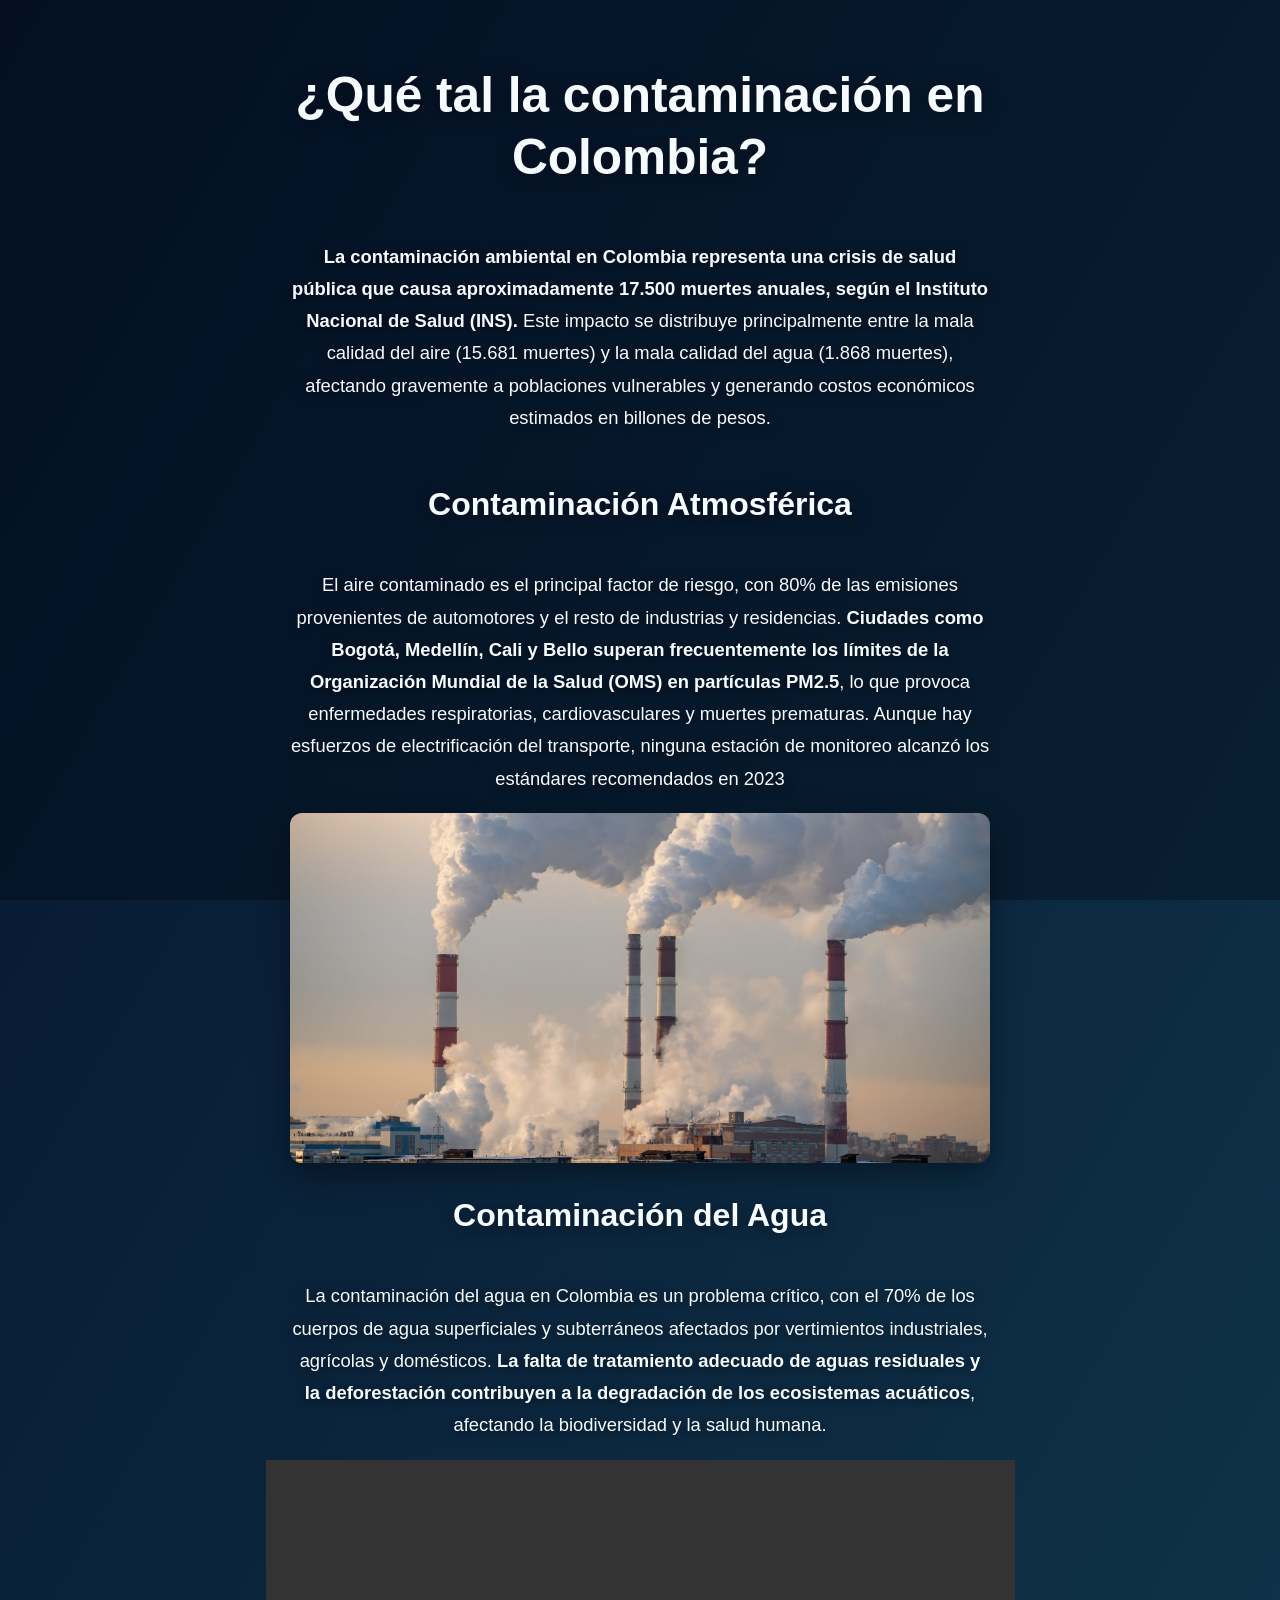
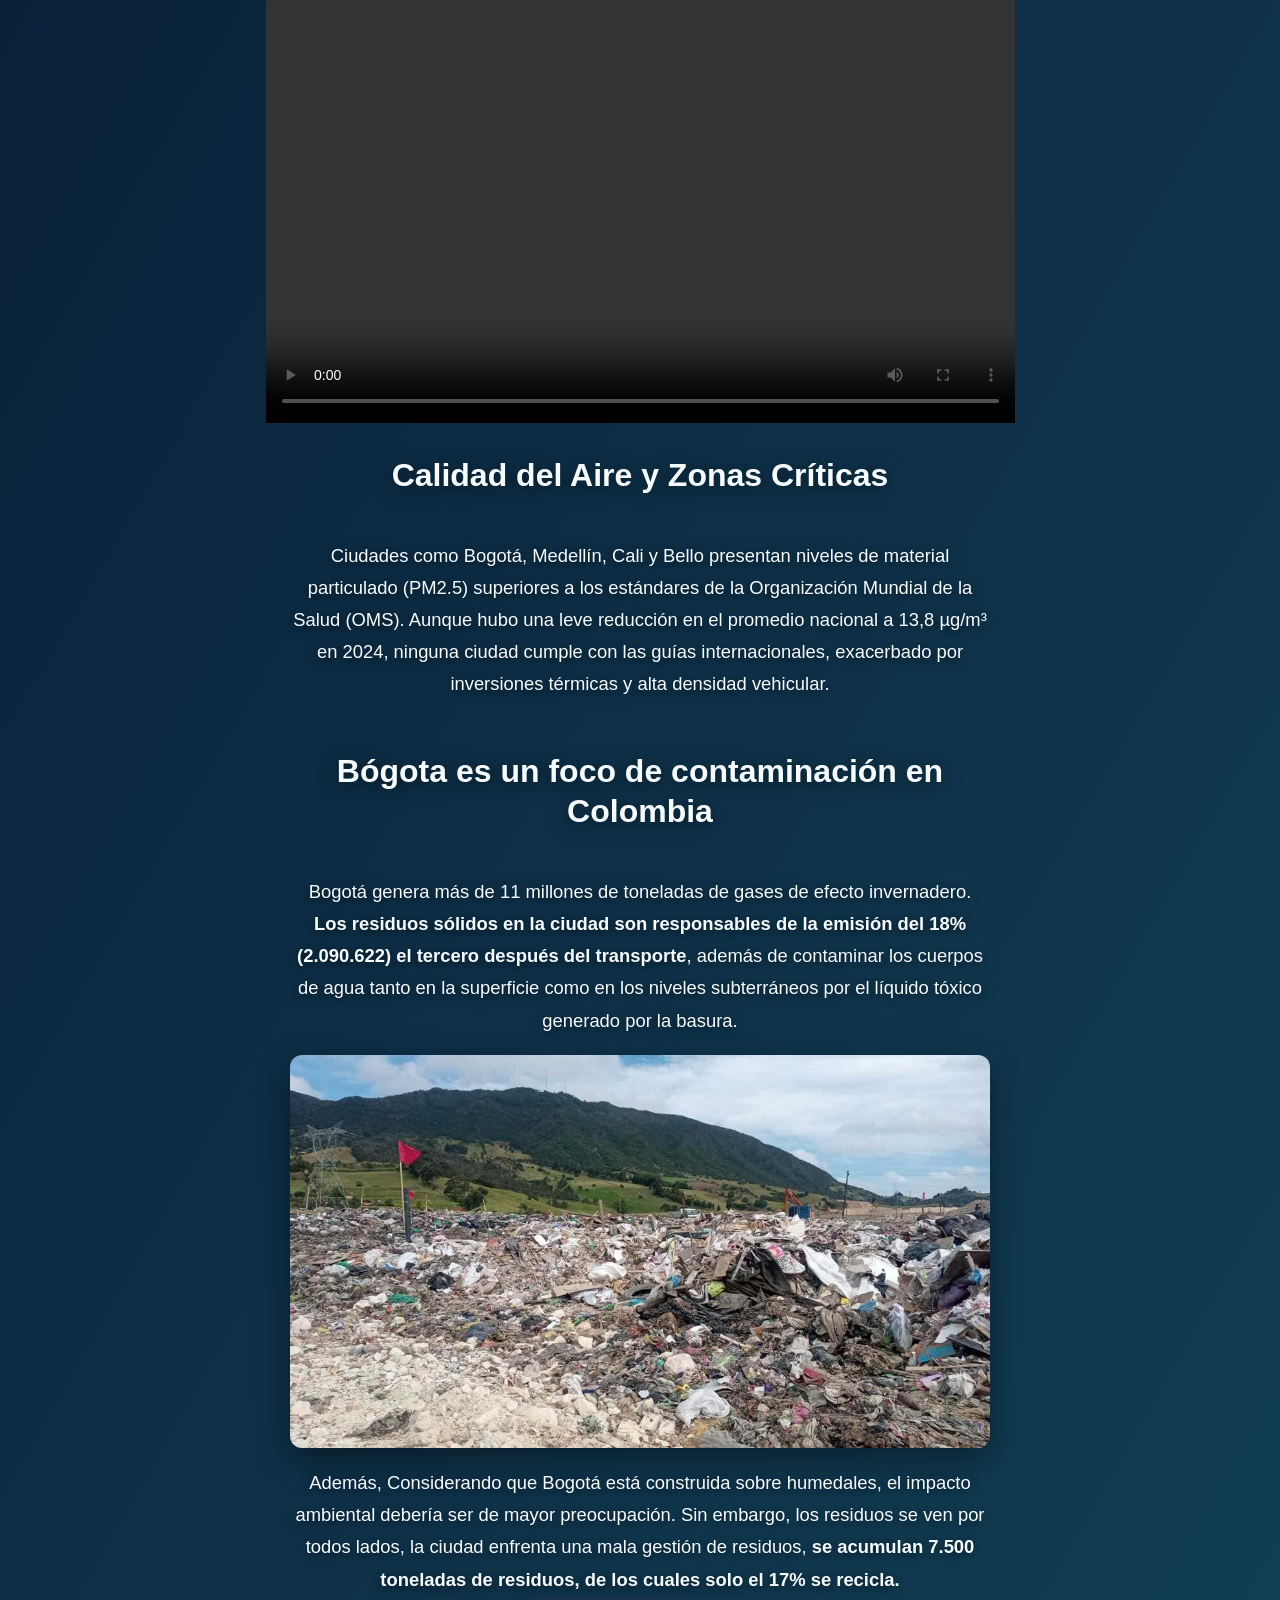
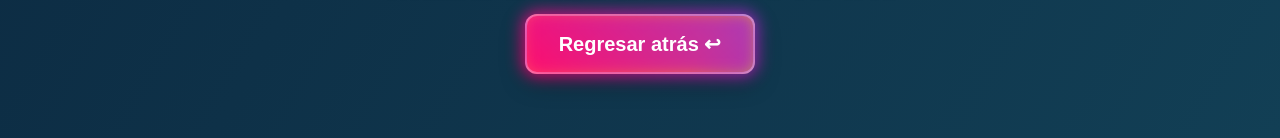
==== commit 163f740d: "Actualización del proyecto" ====
--- a/clase1.html
+++ b/clase1.html
@@ -26,12 +26,12 @@
 
         <img id="residuos3" src="residuos3.jpg" alt="Contaminación Ambiental" width="500" height="320">
 
-        <h2><strong>Contaminación del agua</strong></h2>
+        <h2><strong>Contaminación del Agua</strong></h2>
         <p>La contaminación del agua en Colombia es un problema crítico, con el 70% de los cuerpos de agua superficiales y subterráneos 
             afectados por vertimientos industriales, agrícolas y domésticos. <strong> La falta de tratamiento adecuado de aguas residuales y la deforestación contribuyen a la degradación de los ecosistemas acuáticos</strong>, afectando la biodiversidad y la salud humana.</p>
 
         <video controls>
-            <source src="video2.mp4" type="video/mp4">
+            <source src="video.mp4" type="video/mp4">
         </video>
 
         <h2><strong>Calidad del Aire y Zonas Críticas</strong></h2> 
@@ -55,7 +55,7 @@
 
         
 
-      <button id="btn-back"> ꧁⎝ 𓆩༺✧༻𓆪 ⎠꧂ Regresar atrás ↩ ꧁⎝ 𓆩༺✧༻𓆪 ⎠꧂ </button> 
+      <button id="btn-back">  Regresar atrás ↩  </button> 
       
       <div id="preview-box"> 
         <iframe id="preview-iframe" src="" tittle= "vista previa"></iframe>
--- a/estilos-clase1.css
+++ b/estilos-clase1.css
@@ -54,8 +54,8 @@
 p,
 img,
 iframe {
-    width: min(calc(100% - 16px), 700px);
-    max-width: 100%;
+    width: min(calc(100% - 12px), 700px);
+    max-width: 120%;
     margin-left: auto;
     margin-right: auto;
     box-sizing: border-box;
@@ -121,8 +121,8 @@
 }
 
 video {
-    width: 70%;
-    height: 80%;
+    width: 60%;
+    height: 70%;
 }
 
 #preview-box {
@@ -134,12 +134,11 @@
 body.animacion-salida {
     transform: translateX(100%);
 }
-/* Configuración del contenedor flotante */
+
 #preview-box {
   position: fixed;
   display: none;
-  pointer-events: none; /* Evita que la ventana interfiera con el clic del ratón */
-  z-index: 1000;
+  pointer-events: none;
   width: 250px;
   height: 180px;
   border: 1px solid #444;
@@ -200,3 +199,9 @@
     100% { background-position: 0 0; }
 }
 
+#pdf-resultados {
+    width: 80%;
+    height: 100%;
+    border: none;
+    margin: 20px auto;
+}
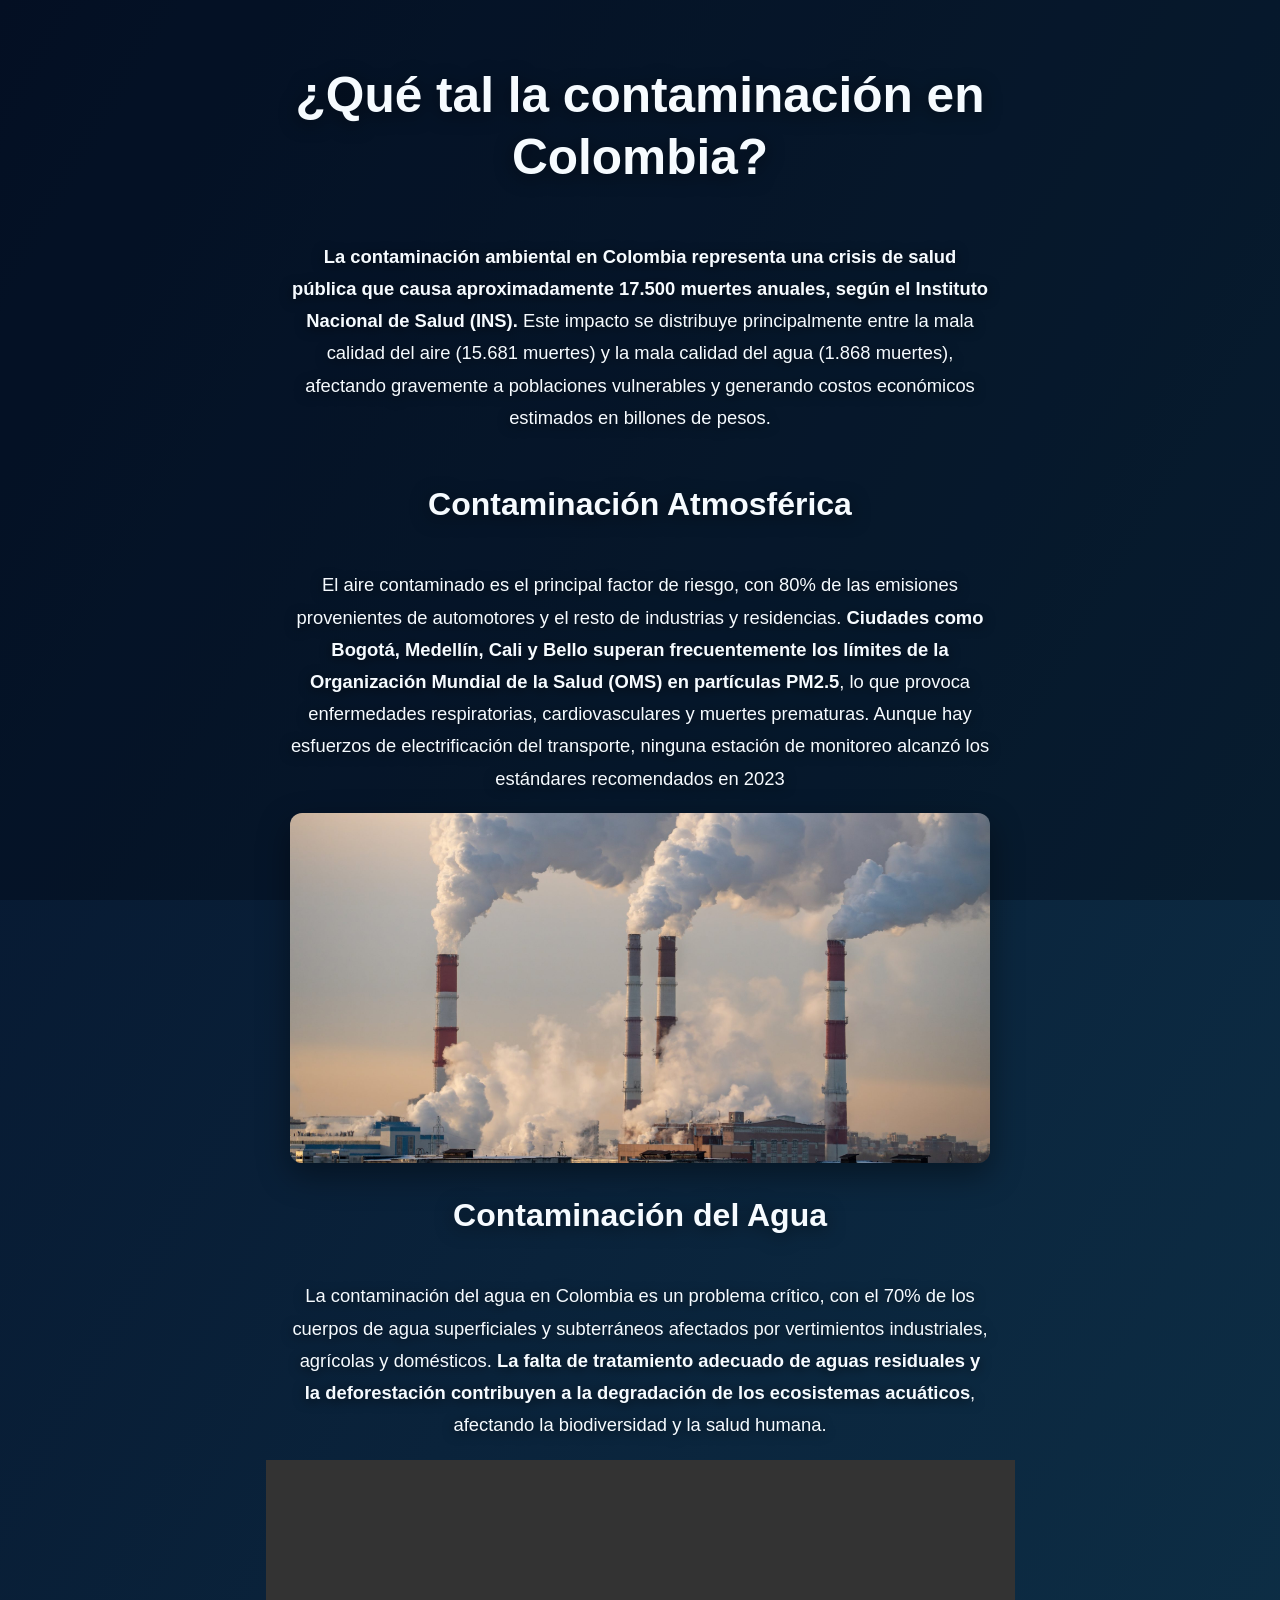
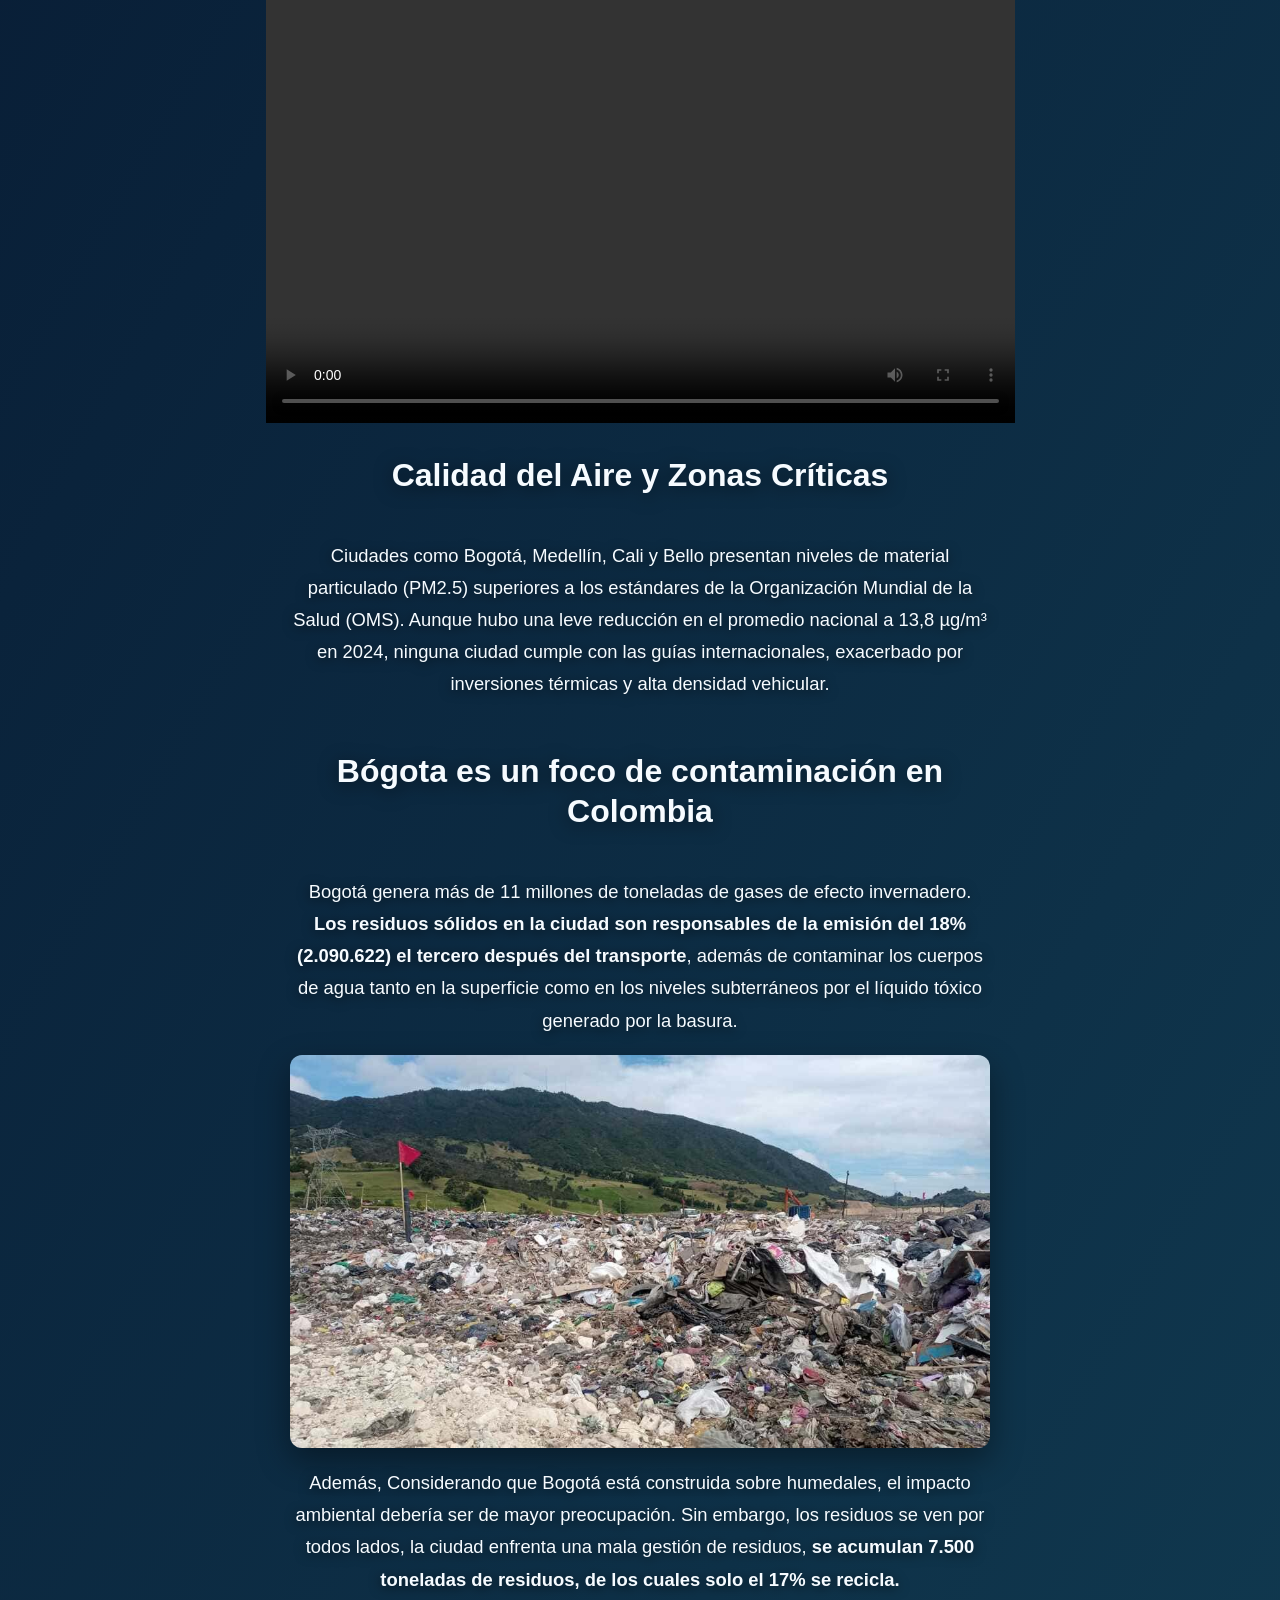
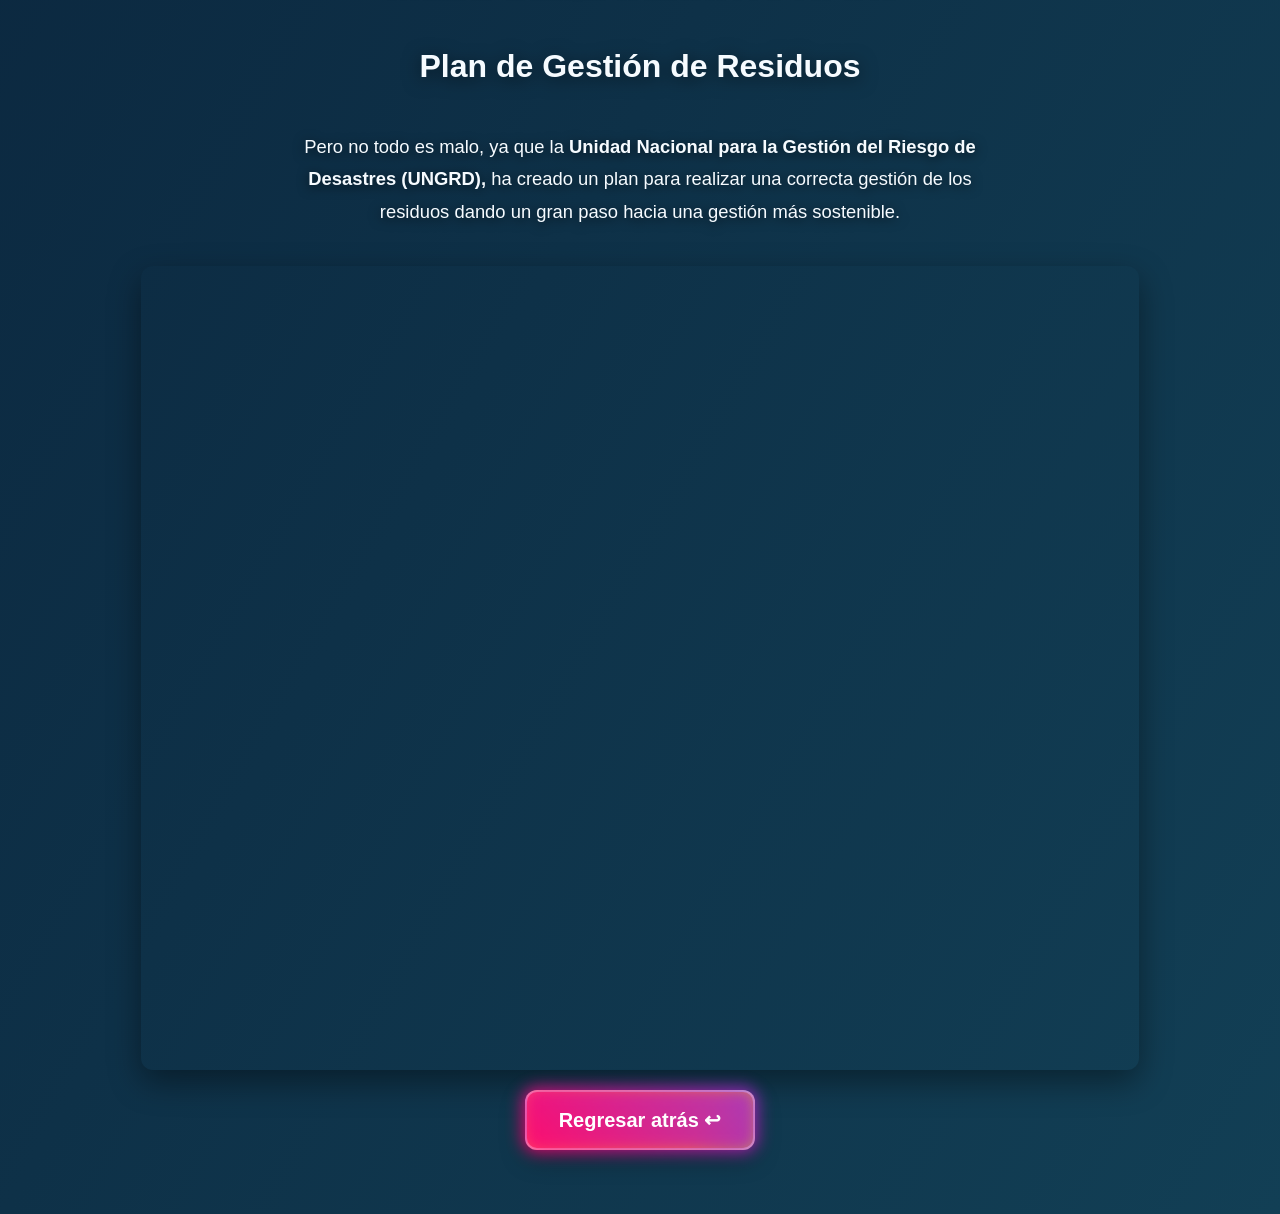
==== commit 6f88248c: "Actualización del proyecto" ====
--- a/clase1.html
+++ b/clase1.html
@@ -52,8 +52,12 @@
         la ciudad enfrenta una mala gestión de residuos, <strong> se acumulan 7.500 toneladas de residuos, 
         de los cuales solo el 17% se recicla.</strong></p>
        
+        <h2><strong>Plan de Gestión de Residuos</strong></h2>
 
-        
+        <p>Pero no todo es malo, ya que la <strong>Unidad Nacional para la Gestión del Riesgo de Desastres (UNGRD), </strong>ha creado un plan para realizar una correcta gestión de los residuos
+        dando un gran paso hacia una gestión más sostenible.</p>
+
+        <iframe id="pdf-resultados" src="plan-de-gestión.pdf" width="100%" height="80%" style="border: none;"></iframe>
 
       <button id="btn-back">  Regresar atrás ↩  </button> 
       
